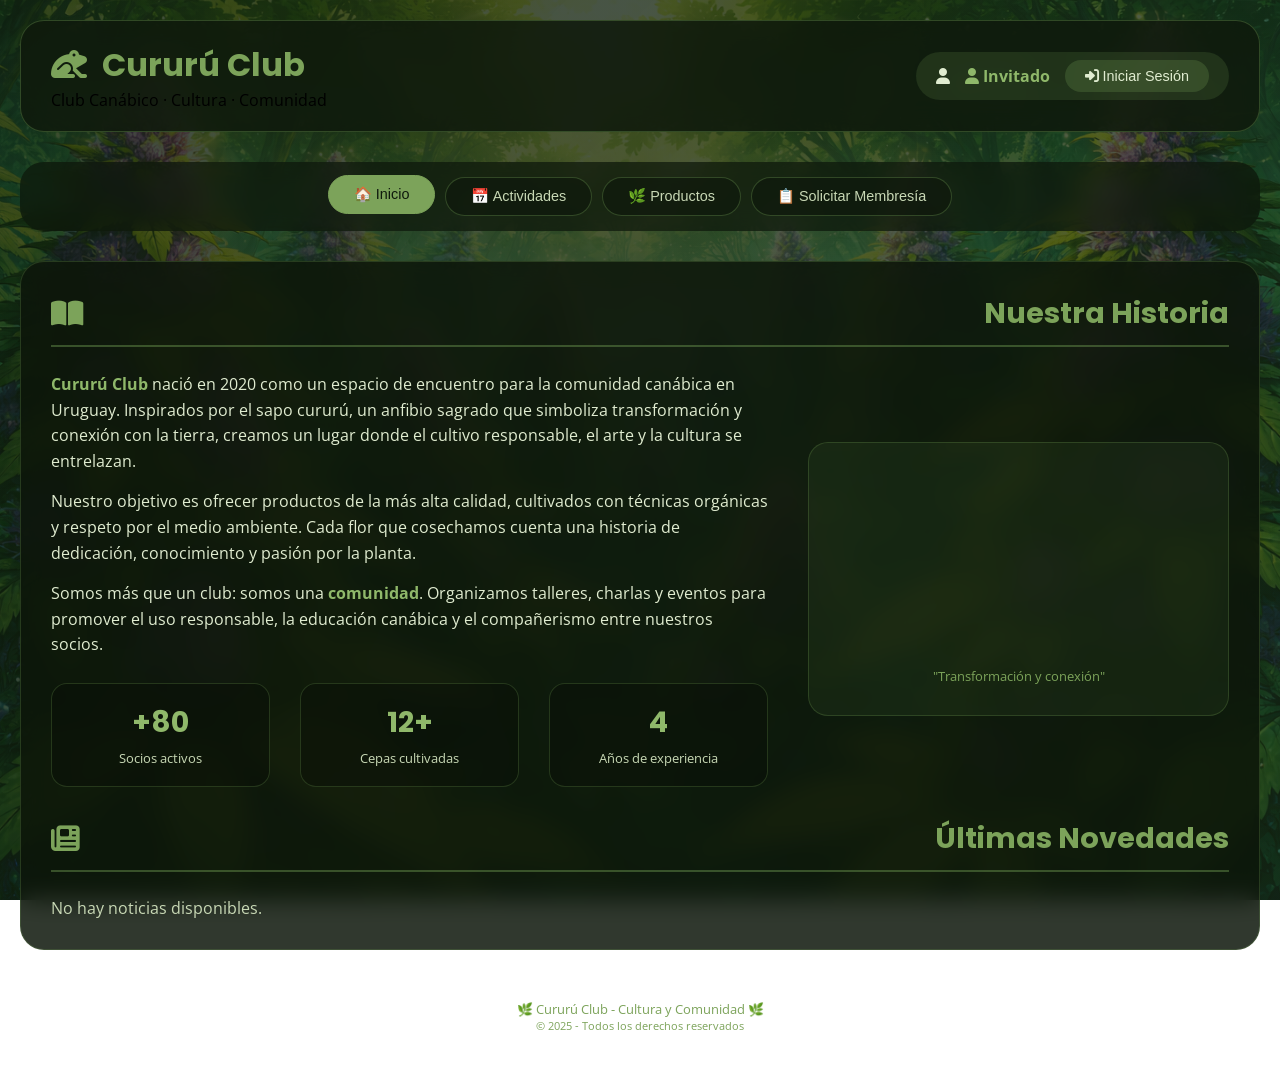
==== clubes/cururu/index.html @ 3b097c5e "CANABICON - Versión final sin secretos" ====
<!DOCTYPE html>
<html lang="es">
<head>
    <meta charset="UTF-8">
    <meta name="viewport" content="width=device-width, initial-scale=1.0, viewport-fit=cover">
    <title>Cururú Club - Club Canábico</title>
    
    <link href="https://fonts.googleapis.com/css2?family=Poppins:wght@400;500;600;700&family=Open+Sans:wght@300;400;600&display=swap" rel="stylesheet">
    <link rel="stylesheet" href="https://cdnjs.cloudflare.com/ajax/libs/font-awesome/6.4.0/css/all.min.css">
    
    <script src="https://cdn.jsdelivr.net/npm/chart.js@4.4.0/dist/chart.umd.min.js"></script>

    <style>
        * { margin: 0; padding: 0; box-sizing: border-box; }
        body {
            font-family: 'Open Sans', sans-serif;
            min-height: 100vh;
            background: url('assets/images/fondo-home.png') no-repeat fixed center center;
            background-size: cover;
            position: relative;
        }
        body::before {
            content: '';
            position: fixed;
            top: 0;
            left: 0;
            width: 100%;
            height: 100%;
            background: linear-gradient(135deg, rgba(15, 30, 12, 0.8) 0%, rgba(25, 45, 20, 0.7) 100%);
            z-index: 0;
        }
        .container { position: relative; z-index: 1; max-width: 1400px; margin: 0 auto; padding: 20px; }
        .header {
            background: rgba(15, 25, 12, 0.85);
            backdrop-filter: blur(15px);
            border-radius: 24px;
            padding: 20px 30px;
            margin-bottom: 30px;
            border: 1px solid rgba(100, 140, 75, 0.4);
            display: flex;
            justify-content: space-between;
            align-items: center;
            flex-wrap: wrap;
            gap: 20px;
        }
        .logo h1 { font-family: 'Poppins', sans-serif; font-size: 2rem; color: #7ca35a; }
        .logo h1 i { margin-right: 8px; }
        .user-info {
            background: rgba(100, 140, 75, 0.2);
            padding: 8px 20px;
            border-radius: 50px;
            color: #e0ecd0;
            display: flex;
            align-items: center;
            gap: 15px;
            flex-wrap: wrap;
        }
        .user-info span { color: #8fb86a; font-weight: bold; }
        .btn-inicio, .btn-cerrar {
            background: rgba(100, 140, 75, 0.3);
            border: none;
            padding: 8px 20px;
            border-radius: 50px;
            color: #e0ecd0;
            cursor: pointer;
            transition: all 0.3s cubic-bezier(0.4, 0, 0.2, 1);
            text-decoration: none;
            font-size: 0.9rem;
        }
        .btn-inicio:hover, .btn-cerrar:hover { background: #7ca35a; color: #0f190c; transform: translateY(-2px); }
        .btn-cerrar { background: rgba(155, 106, 108, 0.8); }
        .btn-cerrar:hover { background: #9B6A6C; color: white; }
        .nav-container {
            background: rgba(12, 22, 10, 0.7);
            backdrop-filter: blur(10px);
            border-radius: 24px;
            padding: 15px 25px;
            margin-bottom: 30px;
            display: flex;
            gap: 10px;
            flex-wrap: wrap;
            justify-content: center;
        }
        .nav-btn {
            background: rgba(15, 25, 12, 0.7);
            border: 1px solid rgba(100, 140, 75, 0.4);
            padding: 10px 25px;
            border-radius: 50px;
            color: #c8d8b5;
            cursor: pointer;
            transition: all 0.3s ease;
            font-size: 0.9rem;
        }
        .nav-btn:hover, .nav-btn.active { background: #7ca35a; color: #0f190c; border-color: #7ca35a; transform: translateY(-2px); }
        .section {
            background: rgba(12, 22, 10, 0.85);
            backdrop-filter: blur(12px);
            border-radius: 24px;
            padding: 30px;
            margin-bottom: 30px;
            border: 1px solid rgba(100, 140, 75, 0.3);
        }
        .section-title {
            font-family: 'Poppins', sans-serif;
            font-size: 1.8rem;
            color: #7ca35a;
            margin-bottom: 25px;
            padding-bottom: 10px;
            border-bottom: 2px solid rgba(100, 140, 75, 0.5);
            display: flex;
            justify-content: space-between;
            align-items: center;
            flex-wrap: wrap;
        }
        .historia-content { display: flex; gap: 40px; align-items: center; flex-wrap: wrap; }
        .historia-texto { flex: 2; color: #e0ecd0; line-height: 1.6; }
        .historia-texto p { margin-bottom: 15px; color: #e0ecd0; }
        .historia-texto strong { color: #8fb86a; }
        .historia-imagen {
            flex: 1;
            text-align: center;
            background: rgba(100, 140, 75, 0.1);
            border-radius: 20px;
            padding: 30px;
            border: 1px solid rgba(100, 140, 75, 0.3);
        }
        .historia-imagen i { font-size: 5rem; color: #7ca35a; animation: bounce 3s infinite; }
        @keyframes bounce { 0%,100%{transform:translateY(0)} 50%{transform:translateY(-10px)} }
        .historia-cifras { display: flex; gap: 30px; margin-top: 25px; flex-wrap: wrap; }
        .cifra {
            text-align: center;
            background: rgba(8, 15, 6, 0.5);
            padding: 15px;
            border-radius: 16px;
            flex: 1;
            min-width: 100px;
            border: 1px solid rgba(100, 140, 75, 0.3);
        }
        .cifra-numero { display: block; font-size: 1.8rem; font-weight: bold; color: #8fb86a; font-family: 'Poppins', sans-serif; }
        .cifra-texto { font-size: 0.8rem; color: #c8d8b5; }
        .noticias-grid { display: grid; grid-template-columns: repeat(2, 1fr); gap: 25px; }
        .noticia-card {
            background: rgba(8, 15, 6, 0.7);
            border-radius: 16px;
            padding: 20px;
            border-left: 4px solid #7ca35a;
        }
        .noticia-titulo { font-family: 'Poppins', sans-serif; font-size: 1.2rem; color: #e0ecd0; margin-bottom: 10px; }
        .noticia-fecha { font-size: 0.75rem; color: #7ca35a; margin-bottom: 12px; }
        .noticia-contenido { color: #b8c8a5; line-height: 1.5; font-size: 0.9rem; }
        .productos-grid { display: grid; grid-template-columns: repeat(auto-fill, minmax(250px, 1fr)); gap: 20px; }
        .producto-card {
            background: rgba(8, 15, 6, 0.7);
            border-radius: 16px;
            text-align: center;
            padding: 20px;
            border: 1px solid rgba(100, 140, 75, 0.3);
            cursor: pointer;
            transition: all 0.3s cubic-bezier(0.4, 0, 0.2, 1);
        }
        .producto-card:hover { transform: translateY(-8px); border-color: #7ca35a; box-shadow: 0 10px 30px rgba(0,0,0,0.3); }
        .producto-icono { font-size: 3rem; color: #7ca35a; margin-bottom: 15px; }
        .producto-nombre { font-family: 'Poppins', sans-serif; font-size: 1.2rem; color: #e0ecd0; }
        .producto-cepa { font-size: 0.8rem; color: #7ca35a; margin-top: 5px; }
        .producto-descripcion { font-size: 0.85rem; color: #a0b890; margin-top: 10px; }
        .thc-badge { display: inline-block; background: rgba(100, 80, 70, 0.8); padding: 4px 12px; border-radius: 20px; font-size: 0.75rem; margin-top: 12px; color: #e0ecd0; }
        .modal {
            display: none;
            position: fixed;
            z-index: 2000;
            left: 0;
            top: 0;
            width: 100%;
            height: 100%;
            background-color: rgba(0, 0, 0, 0.9);
            backdrop-filter: blur(5px);
            align-items: center;
            justify-content: center;
        }
        .modal-content {
            position: relative;
            background: rgba(12, 22, 10, 0.95);
            backdrop-filter: blur(10px);
            border-radius: 24px;
            max-width: 500px;
            width: 90%;
            text-align: center;
            padding: 20px;
            border: 2px solid #7ca35a;
        }
        .modal-imagen { width: 100%; max-height: 400px; object-fit: cover; border-radius: 16px; margin-bottom: 20px; }
        .modal-titulo { font-family: 'Poppins', sans-serif; font-size: 1.5rem; color: #e0ecd0; }
        .modal-thc { display: inline-block; background: #7ca35a; color: #0f190c; padding: 5px 15px; border-radius: 20px; margin-top: 10px; }
        .cerrar-modal { position: absolute; top: 15px; right: 20px; color: #c8d8b5; font-size: 35px; cursor: pointer; }
        .cerrar-modal:hover { color: #7ca35a; transform: rotate(90deg); }
        .actividades-grid { display: flex; flex-direction: column; gap: 15px; }
        .actividad-item {
            background: rgba(8, 15, 6, 0.7);
            border-radius: 12px;
            padding: 15px 20px;
            display: flex;
            align-items: center;
            gap: 20px;
            flex-wrap: wrap;
            border-right: 3px solid #7ca35a;
        }
        .actividad-fecha { background: #7ca35a; color: #0f190c; padding: 8px 16px; border-radius: 12px; font-weight: bold; text-align: center; min-width: 100px; }
        .actividad-titulo { color: #e0ecd0; font-weight: bold; }
        .actividad-descripcion { color: #a0b890; font-size: 0.85rem; }
        .form-membresia { display: grid; grid-template-columns: repeat(2, 1fr); gap: 15px; }
        .form-group { display: flex; flex-direction: column; }
        .form-group.full-width { grid-column: span 2; }
        .form-group label { color: #c8d8b5; margin-bottom: 5px; font-size: 0.85rem; }
        .form-group input, .form-group textarea, .form-group select {
            background: rgba(8, 15, 6, 0.8);
            border: 1px solid rgba(100, 140, 75, 0.4);
            border-radius: 12px;
            padding: 12px;
            color: #e0ecd0;
        }
        .calendario-grid { display: grid; grid-template-columns: repeat(2, 1fr); gap: 20px; }
        .entrega-card {
            background: rgba(8, 15, 6, 0.7);
            border-radius: 16px;
            padding: 20px;
            text-align: center;
            border: 1px solid rgba(100, 140, 75, 0.3);
        }
        .entrega-fecha { font-size: 1.5rem; color: #e0ecd0; font-weight: bold; margin: 10px 0; }
        .estado-reserva { margin-top: 15px; padding: 8px; border-radius: 12px; }
        .estado-pendiente { background: rgba(155, 106, 108, 0.3); color: #e0b8a0; }
        .estado-confirmado { background: rgba(100, 140, 75, 0.3); color: #8fb86a; }
        .opciones-gramos { display: flex; gap: 15px; justify-content: center; margin-top: 15px; }
        .opcion-gramo {
            background: rgba(8, 15, 6, 0.8);
            border: 2px solid #7ca35a;
            padding: 10px 20px;
            border-radius: 12px;
            cursor: pointer;
            color: #e0ecd0;
            font-weight: bold;
        }
        .opcion-gramo:hover { background: #7ca35a; color: #0f190c; transform: scale(1.05); }
        .historial-table { width: 100%; border-collapse: collapse; }
        .historial-table th, .historial-table td { padding: 12px; text-align: left; border-bottom: 1px solid rgba(100, 140, 75, 0.3); color: #c8d8b5; }
        .historial-table th { color: #7ca35a; }
        .dashboard-grid { display: grid; grid-template-columns: repeat(auto-fit, minmax(200px, 1fr)); gap: 20px; margin-bottom: 30px; }
        .card { background: rgba(8, 15, 6, 0.7); border-radius: 16px; padding: 20px; text-align: center; }
        .card-number { font-size: 2.5rem; font-weight: bold; color: #8fb86a; }
        .card-label { color: #c8d8b5; font-size: 0.9rem; margin-top: 8px; }
        .form-grid { display: grid; grid-template-columns: repeat(2, 1fr); gap: 15px; }
        .tabla-datos { width: 100%; border-collapse: collapse; }
        .tabla-datos th, .tabla-datos td { padding: 12px; text-align: left; border-bottom: 1px solid rgba(100, 140, 75, 0.3); color: #c8d8b5; }
        .tabla-datos th { color: #7ca35a; }
        .badge { display: inline-block; padding: 4px 12px; border-radius: 20px; font-size: 0.75rem; }
        .badge-activo { background: #7ca35a; color: #0f190c; }
        .badge-peligro { background: #9B6A6C; color: white; }
        .btn-submit {
            background: #7ca35a;
            color: #0f190c;
            border: none;
            padding: 10px 20px;
            border-radius: 50px;
            cursor: pointer;
            font-weight: bold;
        }
        .btn-submit:hover { background: #8fb86a; transform: scale(1.02); }
        .btn-editar, .btn-eliminar, .btn-aprobar, .btn-rechazar {
            padding: 5px 12px;
            border-radius: 20px;
            border: none;
            cursor: pointer;
            font-size: 0.8rem;
            margin: 0 3px;
        }
        .btn-aprobar { background: #7ca35a; color: #0f190c; }
        .btn-rechazar { background: #9B6A6C; color: white; }
        .btn-eliminar { background: #9B6A6C; color: white; }
        .btn-editar { background: #5E4B3C; color: #e0ecd0; }
        .loading { text-align: center; color: #c8d8b5; padding: 40px; }
        .mensaje-flotante {
            position: fixed;
            bottom: 20px;
            right: 20px;
            padding: 15px 25px;
            border-radius: 12px;
            background: #0f190c;
            color: #e0ecd0;
            z-index: 1000;
            animation: slideIn 0.3s ease;
        }
        .mensaje-exito { border-left: 4px solid #7ca35a; }
        .mensaje-error { border-left: 4px solid #9B6A6C; }
        @keyframes slideIn {
            from { transform: translateX(100%); opacity: 0; }
            to { transform: translateX(0); opacity: 1; }
        }
        .footer { text-align: center; padding: 20px; color: #7ca35a; font-size: 0.8rem; }
        
        .mensajes-container {
            max-height: 400px;
            overflow-y: auto;
            margin-bottom: 20px;
            border: 1px solid rgba(100, 140, 75, 0.3);
            border-radius: 16px;
            padding: 15px;
        }
        .mensaje-item {
            background: rgba(8, 15, 6, 0.6);
            border-radius: 12px;
            padding: 12px;
            margin-bottom: 10px;
            border-left: 3px solid #7ca35a;
        }
        .mensaje-fecha { font-size: 0.7rem; color: #7ca35a; margin-bottom: 5px; }
        .mensaje-destino { font-size: 0.75rem; color: #8fb86a; margin-bottom: 5px; }
        .mensaje-texto { color: #e0ecd0; }
        
        .nav-admin-bar, .nav-maestro-bar {
            background: rgba(20, 30, 18, 0.6);
            backdrop-filter: blur(12px);
            border-radius: 60px;
            padding: 12px 20px;
            margin-bottom: 30px;
            display: flex;
            gap: 12px;
            flex-wrap: wrap;
            justify-content: center;
            border: 1px solid rgba(124, 163, 90, 0.3);
            box-shadow: 0 4px 15px rgba(0, 0, 0, 0.2);
        }
        .nav-admin-btn, .nav-maestro-btn {
            background: rgba(15, 25, 12, 0.7);
            border: none;
            padding: 12px 28px;
            border-radius: 50px;
            color: #e0ecd0;
            cursor: pointer;
            transition: all 0.2s cubic-bezier(0.4, 0, 0.2, 1);
            font-size: 1rem;
            font-weight: 500;
            display: inline-flex;
            align-items: center;
            gap: 10px;
            backdrop-filter: blur(4px);
            border: 1px solid rgba(124, 163, 90, 0.3);
            box-shadow: 0 2px 5px rgba(0, 0, 0, 0.2);
        }
        .nav-admin-btn i, .nav-maestro-btn i { font-size: 1.2rem; transition: transform 0.2s ease; }
        .nav-admin-btn:hover, .nav-maestro-btn:hover {
            background: #7ca35a;
            color: #0f190c;
            transform: translateY(-3px);
            border-color: #8fb86a;
            box-shadow: 0 6px 15px rgba(0, 0, 0, 0.3);
        }
        .nav-admin-btn:hover i, .nav-maestro-btn:hover i { transform: scale(1.1); }
        .nav-admin-btn.active, .nav-maestro-btn.active {
            background: #7ca35a;
            color: #0f190c;
            border-color: #8fb86a;
            box-shadow: 0 4px 12px rgba(124, 163, 90, 0.4);
        }
        
        .edit-modal {
            display: none;
            position: fixed;
            z-index: 2100;
            left: 0;
            top: 0;
            width: 100%;
            height: 100%;
            background-color: rgba(0,0,0,0.8);
            backdrop-filter: blur(5px);
            align-items: center;
            justify-content: center;
        }
        .edit-modal-content {
            background: rgba(12,22,10,0.95);
            border-radius: 24px;
            max-width: 600px;
            width: 90%;
            padding: 25px;
            border: 2px solid #7ca35a;
        }
        @media (max-width: 768px) {
            .nav-admin-bar, .nav-maestro-bar { border-radius: 28px; padding: 10px 15px; gap: 8px; }
            .nav-admin-btn, .nav-maestro-btn { padding: 8px 18px; font-size: 0.85rem; }
            .noticias-grid { grid-template-columns: 1fr; }
            .form-membresia { grid-template-columns: 1fr; }
            .form-group.full-width { grid-column: span 1; }
            .calendario-grid { grid-template-columns: 1fr; }
            .form-grid { grid-template-columns: 1fr; }
            .header { flex-direction: column; text-align: center; }
        }
    </style>
</head>
<body>

<div class="container">
    <div class="header">
        <div class="logo">
            <h1><i class="fas fa-frog"></i> Cururú Club</h1>
            <p>Club Canábico · Cultura · Comunidad</p>
        </div>
        <div class="user-info" id="userInfo">
            <i class="fas fa-user" id="userIcon"></i> <span id="userName">Invitado</span>
            <button id="btnLogin" class="btn-inicio" style="display: none;"><i class="fas fa-sign-in-alt"></i> Iniciar Sesión</button>
            <button id="btnLogout" class="btn-cerrar" style="display: none;"><i class="fas fa-sign-out-alt"></i> Cerrar Sesión</button>
        </div>
    </div>
    
    <div class="nav-container" id="navContainer">
        <button class="nav-btn active" data-section="inicio">🏠 Inicio</button>
        <button class="nav-btn" data-section="actividades">📅 Actividades</button>
        <button class="nav-btn" data-section="productos">🌿 Productos</button>
        <button class="nav-btn" data-section="membresia">📋 Solicitar Membresía</button>
        <button class="nav-btn socio-only" data-section="reservas" style="display: none;">📦 Mis Reservas</button>
        <button class="nav-btn admin-only" data-section="admin" style="display: none;">⚙️ Administrar</button>
        <button class="nav-btn maestro-only" data-section="maestro" style="display: none;">👑 Maestro</button>
    </div>
    
    <!-- INICIO -->
    <div id="inicio" class="section">
        <div class="historia-container">
            <h2 class="section-title"><i class="fas fa-book-open"></i> Nuestra Historia</h2>
            <div class="historia-content">
                <div class="historia-texto">
                    <p><strong>Cururú Club</strong> nació en 2020 como un espacio de encuentro para la comunidad canábica en Uruguay. Inspirados por el sapo cururú, un anfibio sagrado que simboliza transformación y conexión con la tierra, creamos un lugar donde el cultivo responsable, el arte y la cultura se entrelazan.</p>
                    <p>Nuestro objetivo es ofrecer productos de la más alta calidad, cultivados con técnicas orgánicas y respeto por el medio ambiente. Cada flor que cosechamos cuenta una historia de dedicación, conocimiento y pasión por la planta.</p>
                    <p>Somos más que un club: somos una <strong>comunidad</strong>. Organizamos talleres, charlas y eventos para promover el uso responsable, la educación canábica y el compañerismo entre nuestros socios.</p>
                    <div class="historia-cifras">
                        <div class="cifra"><span class="cifra-numero">+80</span><span class="cifra-texto">Socios activos</span></div>
                        <div class="cifra"><span class="cifra-numero">12+</span><span class="cifra-texto">Cepas cultivadas</span></div>
                        <div class="cifra"><span class="cifra-numero">4</span><span class="cifra-texto">Años de experiencia</span></div>
                    </div>
                </div>
                <div class="historia-imagen">
    <video autoplay muted loop playsinline style="width: 100%; max-height: 250px; border-radius: 16px; object-fit: cover;">
        <source src="assets/images/cururu-video.mp4" type="video/mp4">
        Tu navegador no soporta videos.
    </video>
    <p style="font-size: 0.8rem; margin-top: 10px; color: #7ca35a;">"Transformación y conexión"</p>
</div>
            </div>
        </div>
        <h2 class="section-title" style="margin-top: 30px;"><i class="fas fa-newspaper"></i> Últimas Novedades</h2>
        <div id="noticias-container" class="noticias-grid"><div class="loading">Cargando noticias...</div></div>
    </div>
    
    <!-- ACTIVIDADES -->
    <div id="actividades" class="section" style="display: none;">
        <h2 class="section-title"><i class="fas fa-calendar-alt"></i> Próximas Actividades</h2>
        <div id="actividades-container" class="actividades-grid"><div class="loading">Cargando actividades...</div></div>
    </div>
    
    <!-- PRODUCTOS -->
    <div id="productos" class="section" style="display: none;">
        <h2 class="section-title"><i class="fas fa-leaf"></i> Nuestras Flores</h2>
        <div id="productos-container" class="productos-grid"><div class="loading">Cargando productos...</div></div>
    </div>
    
    <!-- MEMBRESÍA -->
    <div id="membresia" class="section" style="display: none;">
        <h2 class="section-title"><i class="fas fa-user-plus"></i> Solicitar Membresía</h2>
        <p style="color: #c8d8b5; margin-bottom: 20px;">Completá el formulario para recibir información sobre cómo ser parte de Cururú Club.</p>
        <form id="formMembresia" class="form-membresia">
            <div class="form-group"><label>Nombre *</label><input type="text" id="nombre" required></div>
            <div class="form-group"><label>Apellido *</label><input type="text" id="apellido" required></div>
            <div class="form-group"><label>Cédula *</label><input type="text" id="cedula" required></div>
            <div class="form-group"><label>Teléfono *</label><input type="tel" id="telefono" placeholder="09XXXXXXXX" required></div>
            <div class="form-group"><label>Email *</label><input type="email" id="email" required></div>
            <div class="form-group full-width"><label>Mensaje</label><textarea id="mensaje" rows="3"></textarea></div>
            <div class="form-group full-width"><button type="submit" class="btn-submit"><i class="fas fa-paper-plane"></i> Enviar solicitud</button></div>
        </form>
    </div>
    
    <!-- LOGIN -->
    <div id="login" class="section" style="display: none;">
        <h2 class="section-title"><i class="fas fa-lock"></i> Acceso Socios</h2>
        <div style="display: flex; gap: 10px; margin-bottom: 25px; border-bottom: 1px solid rgba(100,140,75,0.3); padding-bottom: 10px;">
            <button id="tabLogin" class="btn-submit" style="background: #7ca35a;">🔐 Iniciar Sesión</button>
            <button id="tabRegister" class="btn-submit" style="background: rgba(100,140,75,0.3);">📝 Registrarse</button>
        </div>
        <div id="panelLogin">
            <p style="color: #c8d8b5; margin-bottom: 20px;">Ingresá con tu email y contraseña.</p>
            <form id="formLoginPassword" style="max-width: 400px;">
                <div class="form-group"><label>Email *</label><input type="email" id="loginEmailPassword" required></div>
                <div class="form-group"><label>Contraseña *</label><input type="password" id="loginPassword" required></div>
                <button type="submit" class="btn-submit"><i class="fas fa-sign-in-alt"></i> Iniciar Sesión</button>
                <p style="margin-top: 15px; font-size: 0.85rem;"><a href="#" id="forgotPasswordLink" style="color: #7ca35a;">¿Olvidaste tu contraseña?</a></p>
            </form>
        </div>
        <div id="panelRegister" style="display: none;">
            <p style="color: #c8d8b5; margin-bottom: 20px;">¿Ya solicitaste tu membresía? Ingresá tu email para crear tu contraseña.</p>
            <form id="formRegisterMagic" style="max-width: 400px;">
                <div class="form-group"><label>Email *</label><input type="email" id="registerEmail" required></div>
                <button type="submit" class="btn-submit"><i class="fas fa-envelope"></i> Enviar enlace para crear contraseña</button>
            </form>
            <div id="registerMessage" style="display: none; margin-top: 20px; padding: 15px; background: rgba(100,140,75,0.2); border-radius: 12px;">
                <p style="color: #e0ecd0;">📧 Se ha enviado un enlace a <strong id="registerEmailSent"></strong></p>
                <p style="color: #a0b890; font-size: 0.85rem;">Hacé clic en el enlace para crear tu contraseña.</p>
            </div>
        </div>
        <div id="panelForgot" style="display: none;">
            <p style="color: #c8d8b5; margin-bottom: 20px;">Ingresá tu email para restablecer tu contraseña.</p>
            <form id="formForgotMagic" style="max-width: 400px;">
                <div class="form-group"><label>Email *</label><input type="email" id="forgotEmail" required></div>
                <button type="submit" class="btn-submit"><i class="fas fa-envelope"></i> Enviar enlace de restablecimiento</button>
            </form>
            <div id="forgotMessage" style="display: none; margin-top: 20px; padding: 15px; background: rgba(100,140,75,0.2); border-radius: 12px;">
                <p style="color: #e0ecd0;">📧 Se ha enviado un enlace a <strong id="forgotEmailSent"></strong></p>
                <p style="color: #a0b890; font-size: 0.85rem;">Hacé clic en el enlace para restablecer tu contraseña.</p>
            </div>
            <p style="margin-top: 15px; font-size: 0.85rem;"><a href="#" id="backToLoginFromForgot" style="color: #7ca35a;">← Volver a iniciar sesión</a></p>
        </div>
    </div>
    
    <!-- RESERVAS SOCIO -->
    <div id="reservas" class="section" style="display: none;">
        <h2 class="section-title"><i class="fas fa-calendar-alt"></i> Próximas Entregas</h2>
        <div id="calendarioContainer" class="calendario-grid"><div class="loading">Cargando fechas...</div></div>
        <h2 class="section-title" style="margin-top: 30px;"><i class="fas fa-history"></i> Historial de Retiros</h2>
        <div id="historialContainer"><div class="loading">Cargando historial...</div></div>
    </div>
    
    <!-- ADMIN -->
    <div id="admin" class="section" style="display: none;">
        <h2 class="section-title"><i class="fas fa-chart-line"></i> Panel de Administración</h2>
        <div class="dashboard-grid" id="adminCards"><div class="loading">Cargando estadísticas...</div></div>
        
        <div class="nav-admin-bar">
            <button class="nav-admin-btn active" data-admin-section="noticias"><i class="fas fa-newspaper"></i> Noticias</button>
            <button class="nav-admin-btn" data-admin-section="productos"><i class="fas fa-leaf"></i> Productos</button>
            <button class="nav-admin-btn" data-admin-section="actividades"><i class="fas fa-calendar-alt"></i> Actividades</button>
            <button class="nav-admin-btn" data-admin-section="solicitudes"><i class="fas fa-user-plus"></i> Solicitudes</button>
            <button class="nav-admin-btn" data-admin-section="socios"><i class="fas fa-users"></i> Socios</button>
            <button class="nav-admin-btn" data-admin-section="reservasAdmin"><i class="fas fa-box"></i> Reservas</button>
            <button class="nav-admin-btn" data-admin-section="mensajes"><i class="fas fa-envelope"></i> Mensajes</button>
        </div>
        
        <div id="admin-noticias"><div class="loading">Cargando...</div></div>
        <div id="admin-productos" style="display: none;"><div class="loading">Cargando...</div></div>
        <div id="admin-actividades" style="display: none;"><div class="loading">Cargando...</div></div>
        <div id="admin-solicitudes" style="display: none;"><div class="loading">Cargando...</div></div>
        <div id="admin-socios" style="display: none;"><div class="loading">Cargando...</div></div>
        <div id="admin-reservasAdmin" style="display: none;"><div class="loading">Cargando...</div></div>
        <div id="admin-mensajes" style="display: none;"><div class="loading">Cargando...</div></div>
    </div>
    
    <!-- MAESTRO -->
    <div id="maestro" class="section" style="display: none;">
        <h2 class="section-title"><i class="fas fa-crown"></i> Panel Maestro - Control Total</h2>
        <div class="dashboard-grid" id="maestroCards"><div class="loading">Cargando estadísticas...</div></div>
        
        <div class="nav-maestro-bar">
            <button class="nav-maestro-btn active" data-maestro-section="historia"><i class="fas fa-book-open"></i> Historia</button>
            <button class="nav-maestro-btn" data-maestro-section="noticias"><i class="fas fa-newspaper"></i> Noticias</button>
            <button class="nav-maestro-btn" data-maestro-section="productos"><i class="fas fa-leaf"></i> Productos</button>
            <button class="nav-maestro-btn" data-maestro-section="actividades"><i class="fas fa-calendar-alt"></i> Actividades</button>
            <button class="nav-maestro-btn" data-maestro-section="socios"><i class="fas fa-users"></i> Socios</button>
            <button class="nav-maestro-btn" data-maestro-section="reservas"><i class="fas fa-box"></i> Reservas</button>
            <button class="nav-maestro-btn" data-maestro-section="solicitudes"><i class="fas fa-user-plus"></i> Solicitudes</button>
            <button class="nav-maestro-btn" data-maestro-section="admins"><i class="fas fa-user-shield"></i> Admins</button>
            <button class="nav-maestro-btn" data-maestro-section="logs"><i class="fas fa-history"></i> Logs</button>
            <button class="nav-maestro-btn" data-maestro-section="config"><i class="fas fa-sliders-h"></i> Config</button>
            <button class="nav-maestro-btn" data-maestro-section="backup"><i class="fas fa-database"></i> Backup</button>
            <button class="nav-maestro-btn" data-maestro-section="mantenimiento"><i class="fas fa-tools"></i> Mantenimiento</button>
            <button class="nav-maestro-btn" data-maestro-section="sorteos"><i class="fas fa-trophy"></i> Sorteos</button>
        </div>
        
        <div id="maestro-historia"><div class="loading">Cargando historia...</div></div>
        <div id="maestro-noticias" style="display: none;"><div class="loading">Cargando noticias...</div></div>
        <div id="maestro-productos" style="display: none;"><div class="loading">Cargando productos...</div></div>
        <div id="maestro-actividades" style="display: none;"><div class="loading">Cargando actividades...</div></div>
        <div id="maestro-socios" style="display: none;"><div class="loading">Cargando socios...</div></div>
        <div id="maestro-reservas" style="display: none;"><div class="loading">Cargando reservas...</div></div>
        <div id="maestro-solicitudes" style="display: none;"><div class="loading">Cargando solicitudes...</div></div>
        <div id="maestro-admins" style="display: none;"><div class="loading">Cargando administradores...</div></div>
        <div id="maestro-logs" style="display: none;"><div class="loading">Cargando logs...</div></div>
        <div id="maestro-config" style="display: none;"><div class="loading">Cargando configuración...</div></div>
        <div id="maestro-backup" style="display: none;"><div class="loading">Cargando backup...</div></div>
        <div id="maestro-mantenimiento" style="display: none;"><div class="loading">Cargando mantenimiento...</div></div>
        <div id="maestro-sorteos" style="display: none;"><div class="loading">Cargando sorteos...</div></div>
    </div>
    
    <div class="footer">
        <p>🌿 Cururú Club - Cultura y Comunidad 🌿</p>
        <p style="font-size: 0.7rem;">© 2025 - Todos los derechos reservados</p>
    </div>
</div>

<!-- MODAL PRODUCTOS -->
<div id="productoModal" class="modal">
    <div class="modal-content">
        <span class="cerrar-modal">&times;</span>
        <img id="modalImagen" class="modal-imagen" src="" alt="">
        <h2 id="modalTitulo" class="modal-titulo"></h2>
        <div id="modalCepa" class="modal-cepa"></div>
        <p id="modalDescripcion" class="modal-descripcion"></p>
        <div id="modalThc" class="modal-thc"></div>
    </div>
</div>

<!-- MODAL EDITAR PRODUCTO -->
<div id="editProductoModal" class="edit-modal">
    <div class="edit-modal-content">
        <span class="cerrar-modal" style="position: absolute; top: 10px; right: 20px; cursor: pointer;" onclick="cerrarEditProducto()">&times;</span>
        <h3 style="color: #7ca35a; margin-bottom: 20px;">✏️ Editar Producto</h3>
        <form id="formEditProducto">
            <div class="form-grid">
                <div class="form-group full-width"><label>Nombre</label><input type="text" id="editNombre" required></div>
                <div class="form-group"><label>Cepa</label><input type="text" id="editCepa"></div>
                <div class="form-group"><label>THC %</label><input type="number" step="0.1" id="editThc"></div>
                <div class="form-group"><label>CBD %</label><input type="number" step="0.1" id="editCbd"></div>
                <div class="form-group full-width"><label>Descripción</label><textarea id="editDescripcion" rows="3"></textarea></div>
                <div class="form-group full-width"><label>URL Imagen</label><input type="text" id="editImagenUrl" placeholder="https://ejemplo.com/imagen.jpg"></div>
            </div>
            <div style="display: flex; gap: 10px; justify-content: flex-end; margin-top: 20px;">
                <button type="button" class="btn-submit" onclick="cerrarEditProducto()">Cancelar</button>
                <button type="submit" class="btn-submit">Guardar Cambios</button>
            </div>
        </form>
    </div>
</div>

<script src="https://cdn.jsdelivr.net/npm/@supabase/supabase-js@2"></script>
<script src="js/supabase-client.js"></script>

<script>

    // ==================== WHATSAPP BUSINESS ====================
let configWhatsApp = {
    phoneNumberId: null,
    accessToken: null
};

let intervaloWhatsApp = null;

async function cargarConfigWhatsApp() {
    try {
        const { data, error } = await supabaseClient
            .from('configuracion_whatsapp')
            .select('phone_number_id, access_token')
            .limit(1);
        
        if (error) {
            console.warn('Error al cargar configuración WhatsApp:', error);
            return false;
        }
        
        if (data && data[0]) {
            configWhatsApp.phoneNumberId = data[0].phone_number_id;
            configWhatsApp.accessToken = data[0].access_token;
            console.log('✅ WhatsApp configurado desde Supabase');
            return true;
        } else {
            console.warn('⚠️ No hay configuración WhatsApp en Supabase');
            return false;
        }
    } catch (e) {
        console.warn('Error al cargar configuración WhatsApp:', e);
        return false;
    }
}

async function enviarMensajeWhatsApp(numeroTelefono, mensaje) {
    if (!configWhatsApp.phoneNumberId || !configWhatsApp.accessToken) {
        console.warn('WhatsApp no configurado');
        return { success: false, error: 'WhatsApp no configurado' };
    }
    
    let numeroLimpio = numeroTelefono.replace(/[\s\-\(\)\.]/g, '');
    if (!numeroLimpio.startsWith('+598')) {
        if (numeroLimpio.startsWith('09')) {
            numeroLimpio = '+598' + numeroLimpio.substring(1);
        } else if (numeroLimpio.startsWith('9')) {
            numeroLimpio = '+598' + numeroLimpio;
        }
    }
    
    try {
        const response = await fetch(`https://graph.facebook.com/v22.0/${configWhatsApp.phoneNumberId}/messages`, {
            method: 'POST',
            headers: {
                'Authorization': `Bearer ${configWhatsApp.accessToken}`,
                'Content-Type': 'application/json'
            },
            body: JSON.stringify({
                messaging_product: 'whatsapp',
                to: numeroLimpio,
                type: 'template',
                template: {
                    name: 'aviso_cururu',
                    language: { code: 'es' },
                    components: [{
                        type: 'body',
                        parameters: [{
                            type: 'text',
                            text: mensaje
                        }]
                    }]
                }
            })
        });
        
        const data = await response.json();
        if (response.ok) {
            return { success: true, data };
        } else {
            return { success: false, error: data.error?.message || 'Error al enviar' };
        }
    } catch (error) {
        return { success: false, error: error.message };
    }
}

async function enviarNotificacionesPendientes() {
    const { data } = await supabaseClient.from('notificaciones_programadas')
        .select('*')
        .eq('estado', 'pendiente')
        .lt('fecha_programada', new Date());
    
    if (!data || data.length === 0) return;
    
    for (const notif of data) {
        const { data: socio } = await supabaseClient.from('socios')
            .select('telefono')
            .eq('id', notif.socio_id)
            .single();
        
        if (socio && socio.telefono) {
            const resultado = await enviarMensajeWhatsApp(socio.telefono, notif.mensaje);
            await supabaseClient.from('notificaciones_programadas')
                .update({ 
                    estado: resultado.success ? 'enviado' : 'error',
                    error: resultado.error || null
                })
                .eq('id', notif.id);
        } else {
            await supabaseClient.from('notificaciones_programadas')
                .update({ estado: 'error', error: 'Sin número de teléfono' })
                .eq('id', notif.id);
        }
    }
}

    // ==================== SUBIDA DE IMÁGENES ====================
async function subirImagen(file, carpeta) {
    if (!file) return null;
    
    const fileExt = file.name.split('.').pop();
    const fileName = `${Date.now()}_${Math.random().toString(36).substring(7)}.${fileExt}`;
    const filePath = `${carpeta}/${fileName}`;
    
    const { data, error } = await supabaseClient.storage
        .from(carpeta === 'productos' ? 'productos' : 'noticias')
        .upload(filePath, file);
    
    if (error) {
        console.error('Error al subir imagen:', error);
        return null;
    }
    
    const { data: urlData } = supabaseClient.storage
        .from(carpeta === 'productos' ? 'productos' : 'noticias')
        .getPublicUrl(filePath);
    
    return urlData.publicUrl;
}

async function eliminarImagen(urlImagen) {
    if (!urlImagen || !urlImagen.includes('supabase.co')) return;
    
    const path = urlImagen.split('/storage/v1/object/public/')[1];
    if (!path) return;
    
    const carpeta = path.split('/')[0];
    const filePath = path.substring(carpeta.length + 1);
    
    await supabaseClient.storage
        .from(carpeta)
        .remove([filePath]);
}

// ==================== GRÁFICOS ====================
let reservasChart = null;
let sociosChart = null;

async function cargarGraficosDashboard() {
    const { data: reservas } = await supabaseClient
        .from('reservas_mensuales')
        .select('fecha_retiro, cantidad_gramos')
        .eq('estado', 'confirmado');
    
    const reservasPorMes = {};
    reservas?.forEach(r => {
        const mes = new Date(r.fecha_retiro).toLocaleDateString('es', { month: 'short', year: 'numeric' });
        reservasPorMes[mes] = (reservasPorMes[mes] || 0) + (r.cantidad_gramos || 0);
    });
    
    const { data: socios } = await supabaseClient
        .from('socios')
        .select('fecha_ingreso');
    
    const sociosPorMes = {};
    socios?.forEach(s => {
        const mes = new Date(s.fecha_ingreso).toLocaleDateString('es', { month: 'short', year: 'numeric' });
        sociosPorMes[mes] = (sociosPorMes[mes] || 0) + 1;
    });
    
    if (!document.getElementById('graficoReservas')) {
        const cards = document.getElementById('adminCards');
        const graficosHTML = `
            <div class="card" style="grid-column: span 2;">
                <div class="card-label">📊 Reservas mensuales (gramos)</div>
                <canvas id="graficoReservas" style="max-height: 300px;"></canvas>
            </div>
            <div class="card" style="grid-column: span 2;">
                <div class="card-label">👥 Nuevos socios por mes</div>
                <canvas id="graficoSocios" style="max-height: 300px;"></canvas>
            </div>
        `;
        cards.insertAdjacentHTML('afterend', graficosHTML);
    }
    
    if (reservasChart) reservasChart.destroy();
    if (sociosChart) sociosChart.destroy();
    
    const ctxReservas = document.getElementById('graficoReservas')?.getContext('2d');
    if (ctxReservas) {
        reservasChart = new Chart(ctxReservas, {
            type: 'bar',
            data: {
                labels: Object.keys(reservasPorMes),
                datasets: [{
                    label: 'Gramos reservados',
                    data: Object.values(reservasPorMes),
                    backgroundColor: 'rgba(124, 163, 90, 0.5)',
                    borderColor: '#7ca35a',
                    borderWidth: 1
                }]
            },
            options: {
                responsive: true,
                maintainAspectRatio: true,
                plugins: {
                    legend: { labels: { color: '#e0ecd0' } }
                },
                scales: {
                    y: { ticks: { color: '#e0ecd0' }, grid: { color: 'rgba(100,140,75,0.2)' } },
                    x: { ticks: { color: '#e0ecd0' }, grid: { color: 'rgba(100,140,75,0.2)' } }
                }
            }
        });
    }
    
    const ctxSocios = document.getElementById('graficoSocios')?.getContext('2d');
    if (ctxSocios) {
        sociosChart = new Chart(ctxSocios, {
            type: 'line',
            data: {
                labels: Object.keys(sociosPorMes),
                datasets: [{
                    label: 'Nuevos socios',
                    data: Object.values(sociosPorMes),
                    fill: true,
                    backgroundColor: 'rgba(139, 184, 106, 0.2)',
                    borderColor: '#8fb86a',
                    tension: 0.4,
                    pointBackgroundColor: '#7ca35a'
                }]
            },
            options: {
                responsive: true,
                maintainAspectRatio: true,
                plugins: {
                    legend: { labels: { color: '#e0ecd0' } }
                },
                scales: {
                    y: { ticks: { color: '#e0ecd0' }, grid: { color: 'rgba(100,140,75,0.2)' } },
                    x: { ticks: { color: '#e0ecd0' }, grid: { color: 'rgba(100,140,75,0.2)' } }
                }
            }
        });
    }
}

    // ==================== VARIABLES GLOBALES ====================
    let usuarioActual = null;
    let rolUsuario = 'invitado';
    let socioData = null;
    let fechasEntrega = null;
    let configSistema = { horasLimitePrimer: 48, horasLimiteUltimo: 72 };
    let productoEditandoId = null;
    
    // ==================== UTILIDADES ====================
    function mostrarMensaje(mensaje, esExito = true) {
        const div = document.createElement('div');
        div.className = `mensaje-flotante ${esExito ? 'mensaje-exito' : 'mensaje-error'}`;
        div.innerHTML = `<i class="fas ${esExito ? 'fa-check-circle' : 'fa-exclamation-circle'}"></i> ${mensaje}`;
        document.body.appendChild(div);
        setTimeout(() => div.remove(), 4000);
    }
    
    function escapeHtml(text) { if (!text) return ''; const div = document.createElement('div'); div.textContent = text; return div.innerHTML; }
    
    function formatearTelefonoUruguay(telefono) {
        let limpio = telefono.replace(/[\s\-\(\)\.]/g, '');
        if (limpio.startsWith('+598')) return limpio;
        if (limpio.startsWith('09') && limpio.length === 9) return '+598' + limpio.substring(1);
        if (limpio.startsWith('9') && limpio.length === 8) return '+598' + limpio;
        if (limpio.length === 9) return '+598' + limpio;
        return limpio;
    }
    
    function downloadCSV(data, filename) {
        if (!data || data.length === 0) { mostrarMensaje('No hay datos para exportar', false); return; }
        const headers = Object.keys(data[0]).join(',');
        const rows = data.map(row => Object.values(row).map(val => `"${String(val).replace(/"/g, '""')}"`).join(','));
        const csv = [headers, ...rows].join('\n');
        const blob = new Blob([csv], { type: 'text/csv' });
        const url = URL.createObjectURL(blob);
        const a = document.createElement('a');
        a.href = url;
        a.download = filename;
        a.click();
        URL.revokeObjectURL(url);
    }
    
    async function registrarLog(accion, tabla, registroId, detalles = null) {
        if (!socioData?.id && rolUsuario !== 'maestro') return;
        try {
            await supabaseClient.from('logs_actividad').insert([{
                usuario_id: socioData?.id || null,
                usuario_email: socioData?.email || null,
                rol: rolUsuario,
                accion,
                tabla_afectada: tabla,
                registro_id: registroId,
                detalles: detalles ? JSON.stringify(detalles) : null,
                fecha: new Date()
            }]);
        } catch (e) { console.warn('Error al registrar log:', e); }
    }
    
    function calcularFechasEntrega() {
        const hoy = new Date();
        let año = hoy.getFullYear();
        let mes = hoy.getMonth();
        let primerJueves = new Date(año, mes, 1);
        while (primerJueves.getDay() !== 4) primerJueves.setDate(primerJueves.getDate() + 1);
        if (primerJueves < hoy) { mes++; if (mes > 11) { mes = 0; año++; } primerJueves = new Date(año, mes, 1); while (primerJueves.getDay() !== 4) primerJueves.setDate(primerJueves.getDate() + 1); }
        let ultimoJueves = new Date(año, mes + 1, 0);
        while (ultimoJueves.getDay() !== 4) ultimoJueves.setDate(ultimoJueves.getDate() - 1);
        return { primerJueves, ultimoJueves };
    }
    
    function puedeConfirmar(fechaEntrega, horasLimite) { const ahora = new Date(); const fechaLimite = new Date(fechaEntrega.getTime() - horasLimite * 60 * 60 * 1000); return ahora <= fechaLimite; }
    
    async function cargarConfiguracion() {
        try {
            const { data } = await supabaseClient.from('configuracion_sistema').select('clave, valor');
            if (data && data.length) {
                data.forEach(item => {
                    if (item.clave === 'horas_limite_primer') configSistema.horasLimitePrimer = parseInt(item.valor);
                    if (item.clave === 'horas_limite_ultimo') configSistema.horasLimiteUltimo = parseInt(item.valor);
                });
            }
        } catch (e) {
            console.warn('Error al cargar configuración, usando valores por defecto', e);
        }
    }
    
    // ==================== LOGIN ====================
    function mostrarPanelLogin() {
        document.getElementById('panelLogin').style.display = 'block';
        document.getElementById('panelRegister').style.display = 'none';
        document.getElementById('panelForgot').style.display = 'none';
    }
    function mostrarPanelRegister() {
        document.getElementById('panelLogin').style.display = 'none';
        document.getElementById('panelRegister').style.display = 'block';
        document.getElementById('panelForgot').style.display = 'none';
    }
    function mostrarPanelForgot() {
        document.getElementById('panelLogin').style.display = 'none';
        document.getElementById('panelRegister').style.display = 'none';
        document.getElementById('panelForgot').style.display = 'block';
    }
    
    document.getElementById('tabLogin')?.addEventListener('click', () => {
        document.getElementById('tabLogin').style.background = '#7ca35a';
        document.getElementById('tabRegister').style.background = 'rgba(100,140,75,0.3)';
        mostrarPanelLogin();
    });
    document.getElementById('tabRegister')?.addEventListener('click', () => {
        document.getElementById('tabRegister').style.background = '#7ca35a';
        document.getElementById('tabLogin').style.background = 'rgba(100,140,75,0.3)';
        mostrarPanelRegister();
    });
    document.getElementById('forgotPasswordLink')?.addEventListener('click', (e) => { e.preventDefault(); mostrarPanelForgot(); });
    document.getElementById('backToLoginFromForgot')?.addEventListener('click', (e) => { e.preventDefault(); mostrarPanelLogin(); });
    
    document.getElementById('formLoginPassword')?.addEventListener('submit', async (e) => {
        e.preventDefault();
        const email = document.getElementById('loginEmailPassword').value;
        const password = document.getElementById('loginPassword').value;
        const { data, error } = await supabaseClient.auth.signInWithPassword({ email, password });
        if (error) { mostrarMensaje('❌ Email o contraseña incorrectos', false); }
        else { 
    mostrarMensaje('✅ Login exitoso', true); 
    await verificarSesion(); 
    mostrarSeccion('inicio');
    document.getElementById('login').style.display = 'none';
    document.getElementById('inicio').style.display = 'block';
}
    });
    
    document.getElementById('formRegisterMagic')?.addEventListener('submit', async (e) => {
        e.preventDefault();
        const email = document.getElementById('registerEmail').value;
        const resultado = await loginConEmail(email);
        if (resultado.success) {
            document.getElementById('registerMessage').style.display = 'block';
            document.getElementById('registerEmailSent').textContent = email;
            mostrarMensaje('✅ Enlace enviado a tu email', true);
        } else { mostrarMensaje('❌ Error al enviar enlace', false); }
    });
    
    document.getElementById('formForgotMagic')?.addEventListener('submit', async (e) => {
        e.preventDefault();
        const email = document.getElementById('forgotEmail').value;
        const resultado = await loginConEmail(email);
        if (resultado.success) {
            document.getElementById('forgotMessage').style.display = 'block';
            document.getElementById('forgotEmailSent').textContent = email;
            mostrarMensaje('✅ Enlace enviado para restablecer contraseña', true);
        } else { mostrarMensaje('❌ Error al enviar enlace', false); }
    });
    
    // ==================== DATOS PÚBLICOS ====================
    async function cargarNoticias() {
        const container = document.getElementById('noticias-container');
        const noticias = await obtenerNoticias();
        if (!noticias || noticias.length === 0) { container.innerHTML = '<p style="color: #c8d8b5;">No hay noticias disponibles.</p>'; return; }
        container.innerHTML = noticias.map(n => `<div class="noticia-card"><h3 class="noticia-titulo">${escapeHtml(n.titulo)}</h3><div class="noticia-fecha">📅 ${new Date(n.fecha_publicacion).toLocaleDateString('es')}</div><p class="noticia-contenido">${escapeHtml(n.contenido).substring(0, 200)}${n.contenido.length > 200 ? '...' : ''}</p></div>`).join('');
    }
    
    async function cargarActividadesPublicas() {
        const container = document.getElementById('actividades-container');
        const actividades = await obtenerActividades();
        if (!actividades || actividades.length === 0) { container.innerHTML = '<p style="color: #c8d8b5;">No hay actividades programadas.</p>'; return; }
        container.innerHTML = actividades.map(a => `<div class="actividad-item"><div class="actividad-fecha">${new Date(a.fecha).toLocaleDateString('es', {day:'numeric', month:'short'})}<br>${a.hora ? a.hora.substring(0,5) : '--:--'}</div><div class="actividad-info"><div class="actividad-titulo">${escapeHtml(a.titulo)}</div><div class="actividad-descripcion">${escapeHtml(a.descripcion || '')}</div>${a.ubicacion ? `<div style="font-size:0.75rem; color:#7ca35a;"><i class="fas fa-location-dot"></i> ${escapeHtml(a.ubicacion)}</div>` : ''}</div></div>`).join('');
    }
    
    async function cargarProductosPublicos() {
        const container = document.getElementById('productos-container');
        const productos = await obtenerProductos();
        if (!productos || productos.length === 0) { container.innerHTML = '<p style="color: #c8d8b5;">No hay productos disponibles.</p>'; return; }
        container.innerHTML = productos.map(p => `
            <div class="producto-card" data-producto='${JSON.stringify(p).replace(/'/g, "&#39;")}'>
                <div class="producto-icono"><i class="fas fa-leaf"></i></div>
                <h3 class="producto-nombre">${escapeHtml(p.nombre)}</h3>
                ${p.cepa ? `<div class="producto-cepa">${escapeHtml(p.cepa)}</div>` : ''}
                <p class="producto-descripcion">${escapeHtml(p.descripcion || '').substring(0, 80)}${p.descripcion?.length > 80 ? '...' : ''}</p>
                <div class="thc-badge">THC: ${p.thc_porcentaje || '?'}% | CBD: ${p.cbd_porcentaje || '?'}%</div>
            </div>
        `).join('');
        document.querySelectorAll('.producto-card').forEach(card => {
            card.addEventListener('click', () => {
                try {
                    const producto = JSON.parse(card.dataset.producto);
                    abrirModal(producto);
                } catch (e) { console.error('Error:', e); }
            });
        });
    }
    
    function abrirModal(producto) {
        let imagenUrl = producto.imagen_url;
        if (!imagenUrl) {
            switch(producto.nombre.toLowerCase()) {
                case 'cururú dream': case 'cururu dream': imagenUrl = 'assets/images/cururu-dream.jpg'; break;
                case 'sapo kush': imagenUrl = 'assets/images/sapo-kush.jpg'; break;
                case 'rana verde': case 'rana kush': imagenUrl = 'assets/images/rana-verde.jpg'; break;
                default: imagenUrl = 'assets/images/cururu-dream.jpg';
            }
        }
        document.getElementById('modalImagen').src = imagenUrl;
        document.getElementById('modalTitulo').textContent = producto.nombre;
        document.getElementById('modalCepa').textContent = producto.cepa || 'Cepa especial';
        document.getElementById('modalDescripcion').textContent = producto.descripcion || 'Sin descripción';
        document.getElementById('modalThc').textContent = `THC: ${producto.thc_porcentaje || '?'}% | CBD: ${producto.cbd_porcentaje || '?'}%`;
        document.getElementById('productoModal').style.display = 'flex';
    }
    
    document.querySelector('.cerrar-modal')?.addEventListener('click', () => document.getElementById('productoModal').style.display = 'none');
    window.onclick = function(e) { if (e.target == document.getElementById('productoModal')) document.getElementById('productoModal').style.display = 'none'; };
    
    // ==================== RESERVAS SOCIO ====================
    async function cargarReservasSocio() {
        if (!socioData) return;
        const container = document.getElementById('calendarioContainer');
        fechasEntrega = calcularFechasEntrega();
        const reservas = await obtenerReservas(socioData.id);
        const mesActual = fechasEntrega.primerJueves.getMonth() + 1;
        const añoActual = fechasEntrega.primerJueves.getFullYear();
        const reservaPrimer = reservas.find(r => r.tipo_entrega === 'primer_jueves' && r.mes === mesActual && r.año === añoActual);
        const reservaUltimo = reservas.find(r => r.tipo_entrega === 'ultimo_jueves' && r.mes === mesActual && r.año === añoActual);
        const puedePrimer = puedeConfirmar(fechasEntrega.primerJueves, configSistema.horasLimitePrimer);
        const puedeUltimo = puedeConfirmar(fechasEntrega.ultimoJueves, configSistema.horasLimiteUltimo);
        container.innerHTML = `
            <div class="entrega-card"><div class="entrega-titulo">📅 Primer Jueves</div><div class="entrega-fecha">${fechasEntrega.primerJueves.toLocaleDateString('es')}</div><div class="estado-reserva ${reservaPrimer?.estado === 'confirmado' ? 'estado-confirmado' : 'estado-pendiente'}">${reservaPrimer?.estado === 'confirmado' ? `✅ Confirmado: ${reservaPrimer.cantidad_gramos}g` : '⏳ Sin confirmar'}</div>${!reservaPrimer && puedePrimer ? `<div class="opciones-gramos" data-tipo="primer"><div class="opcion-gramo" data-gramos="20">🌿 20g</div><div class="opcion-gramo" data-gramos="40">🌿 40g</div></div>` : (!puedePrimer && !reservaPrimer ? '<div class="estado-reserva estado-pendiente">⏰ Plazo vencido</div>' : '')}</div>
            <div class="entrega-card"><div class="entrega-titulo">📅 Último Jueves</div><div class="entrega-fecha">${fechasEntrega.ultimoJueves.toLocaleDateString('es')}</div><div class="estado-reserva ${reservaUltimo?.estado === 'confirmado' ? 'estado-confirmado' : 'estado-pendiente'}">${reservaUltimo?.estado === 'confirmado' ? `✅ Confirmado: ${reservaUltimo.cantidad_gramos}g` : '⏳ Sin confirmar'}</div>${!reservaUltimo && puedeUltimo ? `<div class="opciones-gramos" data-tipo="ultimo"><div class="opcion-gramo" data-gramos="20">🌿 20g</div><div class="opcion-gramo" data-gramos="40">🌿 40g</div></div>` : (!puedeUltimo && !reservaUltimo ? '<div class="estado-reserva estado-pendiente">⏰ Plazo vencido</div>' : '')}</div>`;
        document.querySelectorAll('.opcion-gramo').forEach(el => el.addEventListener('click', async () => { const gramos = parseInt(el.dataset.gramos); const tipo = el.closest('.opciones-gramos').dataset.tipo; await confirmarReservaHandler(tipo, gramos); }));
        const histContainer = document.getElementById('historialContainer');
        if (reservas.length === 0) { histContainer.innerHTML = '<div class="loading">No hay retiros registrados</div>'; return; }
        histContainer.innerHTML = `<table class="historial-table"><thead> <th>Fecha</th><th>Cantidad</th><th>Estado</th><th>Confirmado</th> </thead><tbody>${reservas.map(r => `<tr><td>${new Date(r.fecha_retiro).toLocaleDateString('es')}</td><td>${r.cantidad_gramos}g</td><td>${r.estado === 'confirmado' ? '✅ Confirmado' : '⏳ Pendiente'}</td><td>${r.fecha_confirmacion ? new Date(r.fecha_confirmacion).toLocaleDateString('es') : '-'}</td></tr>`).join('')}</tbody><tr>`;
    }
    
    async function confirmarReservaHandler(tipo, gramos) {
        const fechaEntrega = tipo === 'primer' ? fechasEntrega.primerJueves : fechasEntrega.ultimoJueves;
        const horasLimite = tipo === 'primer' ? configSistema.horasLimitePrimer : configSistema.horasLimiteUltimo;
        if (!puedeConfirmar(fechaEntrega, horasLimite)) { mostrarMensaje('❌ El plazo expiró', false); return; }
        const resultado = await confirmarReserva(socioData.id, gramos, tipo, fechaEntrega);
        if (resultado.success) { mostrarMensaje(`✅ Reserva: ${gramos}g para ${fechaEntrega.toLocaleDateString('es')}`, true); await cargarReservasSocio(); }
        else mostrarMensaje('❌ Error: ' + resultado.message, false);
    }
    
    // ==================== ACTUALIZAR UI SEGÚN ROL ====================
    async function actualizarUIporRol() {
        const usuario = await obtenerUsuarioActual();
        if (usuario) {
            const socio = await obtenerSocioPorEmail(usuario.email);
            if (socio.success && socio.data) {
                rolUsuario = socio.data.rol || 'socio';
                socioData = socio.data;
                document.getElementById('userName').innerHTML = `<i class="fas fa-${rolUsuario === 'maestro' ? 'crown' : (rolUsuario === 'admin' ? 'user-shield' : 'user')}"></i> ${socio.data.nombre} ${socio.data.apellido} (${rolUsuario})`;
            } else {
                rolUsuario = 'socio';
                socioData = { email: usuario.email };
                document.getElementById('userName').innerHTML = `<i class="fas fa-user"></i> ${usuario.email}`;
            }
            document.getElementById('btnLogin').style.display = 'none';
            document.getElementById('btnLogout').style.display = 'inline-block';
        } else {
            rolUsuario = 'invitado';
            socioData = null;
            document.getElementById('userName').innerHTML = '<i class="fas fa-user"></i> Invitado';
            document.getElementById('btnLogin').style.display = 'inline-block';
            document.getElementById('btnLogout').style.display = 'none';
            mostrarPanelLogin();
        }
        
        document.querySelectorAll('.socio-only').forEach(el => el.style.display = (rolUsuario === 'socio') ? 'inline-block' : 'none');
        document.querySelectorAll('.admin-only').forEach(el => el.style.display = (rolUsuario === 'admin') ? 'inline-block' : 'none');
        document.querySelectorAll('.maestro-only').forEach(el => el.style.display = (rolUsuario === 'maestro') ? 'inline-block' : 'none');
        
        if (rolUsuario === 'admin' || rolUsuario === 'maestro') {
            if (!intervaloWhatsApp) {
                intervaloWhatsApp = setInterval(() => {
                    enviarNotificacionesPendientes();
                }, 300000);
            }
        } else if (intervaloWhatsApp) {
            clearInterval(intervaloWhatsApp);
            intervaloWhatsApp = null;
        }
        
        if (rolUsuario === 'socio') await cargarReservasSocio();
        if (rolUsuario === 'admin') await cargarAdminData();
        if (rolUsuario === 'maestro') await cargarMaestroDataCompleta();
        await cargarConfiguracion();
    }
    
    // ==================== ADMIN ====================
    async function cargarAdminData() {
        const cards = document.getElementById('adminCards');
        const [socios, solicitudes, noticias, productos, reservas] = await Promise.all([
            supabaseClient.from('socios').select('*', { count: 'exact', head: true }),
            supabaseClient.from('solicitudes_membresia').select('*', { count: 'exact', head: true }).eq('estado', 'pendiente'),
            supabaseClient.from('noticias').select('*', { count: 'exact', head: true }),
            supabaseClient.from('productos').select('*', { count: 'exact', head: true }),
            supabaseClient.from('reservas_mensuales').select('*', { count: 'exact', head: true }).eq('estado', 'confirmado')
        ]);
        cards.innerHTML = `<div class="card"><div class="card-number">${socios.count || 0}</div><div class="card-label">Socios</div></div><div class="card"><div class="card-number">${solicitudes.count || 0}</div><div class="card-label">Solicitudes</div></div><div class="card"><div class="card-number">${noticias.count || 0}</div><div class="card-label">Noticias</div></div><div class="card"><div class="card-number">${productos.count || 0}</div><div class="card-label">Productos</div></div><div class="card"><div class="card-number">${reservas.count || 0}</div><div class="card-label">Reservas</div></div>`;
        await cargarNoticiasAdmin(); 
        await cargarProductosAdmin(); 
        await cargarActividadesAdmin(); 
        await cargarSolicitudesAdmin(); 
        await cargarSociosAdmin(); 
        await cargarReservasAdmin();
        await cargarSociosParaMensajes();
        await cargarHistorialMensajes();
        await cargarGraficosDashboard();
    }
    
    // ==================== ADMIN - NOTICIAS (CORREGIDO) ====================
    async function cargarNoticiasAdmin() {
        const container = document.getElementById('admin-noticias');
        const noticias = await obtenerNoticias();
        if (!noticias || noticias.length === 0) { container.innerHTML = '<div class="loading">No hay noticias</div>'; return; }
        container.innerHTML = `
            <form id="formNoticiaAdmin"><h3>📝 Nueva Noticia</h3><div class="form-grid"><div class="form-group full-width"><input type="text" id="noticiaTituloAdmin" placeholder="Título" required></div><div class="form-group full-width"><textarea id="noticiaContenidoAdmin" rows="4" placeholder="Contenido" required></textarea></div><div class="form-group"><input type="text" id="noticiaAutorAdmin" placeholder="Autor"></div></div><button type="submit" class="btn-submit">Publicar</button></form><hr><div id="noticiasAdminLista"><table class="tabla-datos"><thead> <th>Fecha</th><th>Título</th><th>Acciones</th> </thead><tbody>${noticias.map(not => `<tr>
                <td>${new Date(not.fecha_publicacion).toLocaleDateString('es')}</td>
                <td>${escapeHtml(not.titulo)}</td>
                <td><button class="btn-eliminar" onclick="eliminarNoticiaAdmin('${not.id}')">🗑️</button></td>
            </tr>`).join('')}</tbody></table></div>`;
        document.getElementById('formNoticiaAdmin')?.addEventListener('submit', async (e) => {
            e.preventDefault();
            await supabaseClient.from('noticias').insert([{ titulo: document.getElementById('noticiaTituloAdmin').value, contenido: document.getElementById('noticiaContenidoAdmin').value, autor: document.getElementById('noticiaAutorAdmin').value || 'Admin' }]);
            mostrarMensaje('Noticia publicada', true);
            registrarLog('crear', 'noticias', null, { titulo: document.getElementById('noticiaTituloAdmin').value });
            document.getElementById('formNoticiaAdmin').reset();
            cargarNoticiasAdmin();
            cargarNoticias();
        });
    }
    window.eliminarNoticiaAdmin = async (id) => { if (confirm('Eliminar?')) { await supabaseClient.from('noticias').delete().eq('id', id); registrarLog('eliminar', 'noticias', id); cargarNoticiasAdmin(); cargarNoticias(); } };
    
    // ==================== ADMIN - ACTIVIDADES (CORREGIDO) ====================
    async function cargarActividadesAdmin() {
        const container = document.getElementById('admin-actividades');
        const actividades = await obtenerActividades();
        if (!actividades || actividades.length === 0) { container.innerHTML = '<div class="loading">No hay actividades</div>'; return; }
        container.innerHTML = `
            <form id="formActividadAdmin"><h3>📅 Nueva Actividad</h3><div class="form-grid"><div class="form-group full-width"><input type="text" id="actividadTituloAdmin" placeholder="Título" required></div><div class="form-group"><input type="date" id="actividadFechaAdmin" required></div><div class="form-group"><input type="time" id="actividadHoraAdmin"></div><div class="form-group"><input type="text" id="actividadUbicacionAdmin" placeholder="Ubicación"></div><div class="form-group full-width"><textarea id="actividadDescripcionAdmin" rows="3" placeholder="Descripción"></textarea></div></div><button type="submit" class="btn-submit">Crear</button></form><hr><div id="actividadesAdminLista"><table class="tabla-datos"><thead> <th>Fecha</th><th>Título</th><th>Acciones</th> </thead><tbody>${actividades.map(act => `<tr>
                <td>${new Date(act.fecha).toLocaleDateString('es')}</td>
                <td>${escapeHtml(act.titulo)}</td>
                <td><button class="btn-eliminar" onclick="eliminarActividadAdmin('${act.id}')">🗑️</button></td>
            </tr>`).join('')}</tbody></table></div>`;
        document.getElementById('formActividadAdmin')?.addEventListener('submit', async (e) => {
            e.preventDefault();
            await supabaseClient.from('actividades').insert([{ titulo: document.getElementById('actividadTituloAdmin').value, fecha: document.getElementById('actividadFechaAdmin').value, hora: document.getElementById('actividadHoraAdmin').value, ubicacion: document.getElementById('actividadUbicacionAdmin').value, descripcion: document.getElementById('actividadDescripcionAdmin').value }]);
            mostrarMensaje('Actividad creada', true);
            registrarLog('crear', 'actividades', null, { titulo: document.getElementById('actividadTituloAdmin').value });
            document.getElementById('formActividadAdmin').reset();
            cargarActividadesAdmin();
            cargarActividadesPublicas();
        });
    }
    window.eliminarActividadAdmin = async (id) => { if (confirm('Eliminar?')) { await supabaseClient.from('actividades').delete().eq('id', id); registrarLog('eliminar', 'actividades', id); cargarActividadesAdmin(); cargarActividadesPublicas(); } };
    
    // ==================== ADMIN - PRODUCTOS (CORREGIDO) ====================
    async function cargarProductosAdmin() {
        const container = document.getElementById('admin-productos');
        const productos = await obtenerProductos();
        if (!productos || productos.length === 0) { container.innerHTML = '<div class="loading">No hay productos</div>'; return; }
        container.innerHTML = `
            <form id="formProductoAdmin"><h3>🌱 Nuevo Producto</h3><div class="form-grid"><div class="form-group full-width"><input type="text" id="productoNombreAdmin" placeholder="Nombre" required></div><div class="form-group"><input type="text" id="productoCepaAdmin" placeholder="Cepa"></div><div class="form-group"><input type="number" step="0.1" id="productoThcAdmin" placeholder="THC %"></div><div class="form-group"><input type="number" step="0.1" id="productoCbdAdmin" placeholder="CBD %"></div><div class="form-group full-width"><textarea id="productoDescripcionAdmin" rows="3" placeholder="Descripción"></textarea></div><div class="form-group full-width"><input type="text" id="productoImagenAdmin" placeholder="URL de la imagen (opcional)"></div></div><button type="submit" class="btn-submit">Agregar</button></form><hr><div id="productosAdminLista"><table class="tabla-datos"><thead><th>Nombre</th><th>Cepa</th><th>THC</th><th>CBD</th><th>Imagen</th><th>Acciones</th></thead><tbody>${productos.map(prod => `<tr>
                <td>${escapeHtml(prod.nombre)}</td>
                <td>${escapeHtml(prod.cepa || '-')}</td>
                <td>${prod.thc_porcentaje || '-'}%</td>
                <td>${prod.cbd_porcentaje || '-'}%</td>
                <td>${prod.imagen_url ? '✅' : '❌'}</td>
                <td><button class="btn-editar" onclick="editarProductoAdmin('${prod.id}')">✏️</button> <button class="btn-eliminar" onclick="eliminarProductoAdmin('${prod.id}')">🗑️</button></td>
            </tr>`).join('')}</tbody></table></div>`;
        document.getElementById('formProductoAdmin')?.addEventListener('submit', async (e) => {
            e.preventDefault();
            await supabaseClient.from('productos').insert([{
                nombre: document.getElementById('productoNombreAdmin').value,
                cepa: document.getElementById('productoCepaAdmin').value,
                thc_porcentaje: parseFloat(document.getElementById('productoThcAdmin').value) || null,
                cbd_porcentaje: parseFloat(document.getElementById('productoCbdAdmin').value) || null,
                descripcion: document.getElementById('productoDescripcionAdmin').value,
                imagen_url: document.getElementById('productoImagenAdmin').value || null
            }]);
            mostrarMensaje('Producto agregado', true);
            registrarLog('crear', 'productos', null, { nombre: document.getElementById('productoNombreAdmin').value });
            document.getElementById('formProductoAdmin').reset();
            cargarProductosAdmin();
            cargarProductosPublicos();
        });
    }
    
    window.editarProductoAdmin = async (id) => {
        const { data: prod } = await supabaseClient.from('productos').select('*').eq('id', id).single();
        if (prod) {
            productoEditandoId = id;
            document.getElementById('editNombre').value = prod.nombre || '';
            document.getElementById('editCepa').value = prod.cepa || '';
            document.getElementById('editThc').value = prod.thc_porcentaje || '';
            document.getElementById('editCbd').value = prod.cbd_porcentaje || '';
            document.getElementById('editDescripcion').value = prod.descripcion || '';
            document.getElementById('editImagenUrl').value = prod.imagen_url || '';
            document.getElementById('editProductoModal').style.display = 'flex';
        }
    };
    
    function cerrarEditProducto() {
        document.getElementById('editProductoModal').style.display = 'none';
        productoEditandoId = null;
    }
    
    document.getElementById('formEditProducto')?.addEventListener('submit', async (e) => {
        e.preventDefault();
        if (!productoEditandoId) return;
        const updates = {
            nombre: document.getElementById('editNombre').value,
            cepa: document.getElementById('editCepa').value,
            thc_porcentaje: parseFloat(document.getElementById('editThc').value) || null,
            cbd_porcentaje: parseFloat(document.getElementById('editCbd').value) || null,
            descripcion: document.getElementById('editDescripcion').value,
            imagen_url: document.getElementById('editImagenUrl').value || null
        };
        const { error } = await supabaseClient.from('productos').update(updates).eq('id', productoEditandoId);
        if (error) { mostrarMensaje('Error al actualizar', false); } else {
            mostrarMensaje('Producto actualizado', true);
            registrarLog('actualizar', 'productos', productoEditandoId);
            cerrarEditProducto();
            cargarProductosAdmin();
            cargarProductosPublicos();
        }
    });
    
    window.eliminarProductoAdmin = async (id) => { if (confirm('Eliminar?')) { await supabaseClient.from('productos').delete().eq('id', id); registrarLog('eliminar', 'productos', id); cargarProductosAdmin(); cargarProductosPublicos(); } };
    
    // ==================== ADMIN - SOLICITUDES (CORREGIDO) ====================
    async function cargarSolicitudesAdmin() {
        const container = document.getElementById('admin-solicitudes');
        const { data } = await supabaseClient.from('solicitudes_membresia').select('*').eq('estado', 'pendiente').order('fecha_solicitud', { ascending: false });
        if (!data || data.length === 0) { container.innerHTML = '<div class="loading">No hay solicitudes pendientes</div>'; return; }
        container.innerHTML = `<table class="tabla-datos"><thead><th>Fecha</th><th>Nombre</th><th>Email</th><th>Teléfono</th><th>Acciones</th></thead><tbody>${data.map(s => `<tr>
                <td>${new Date(s.fecha_solicitud).toLocaleDateString('es')}</td>
                <td>${escapeHtml(s.nombre)} ${escapeHtml(s.apellido)}</td>
                <td>${escapeHtml(s.email || '-')}</td>
                <td>${escapeHtml(s.telefono)}</td>
                <td><button class="btn-aprobar" onclick="aprobarSolicitudAdmin('${s.id}', '${s.email}')">✅ Aprobar</button> <button class="btn-rechazar" onclick="rechazarSolicitudAdmin('${s.id}')">❌ Rechazar</button></td>
            </tr>`).join('')}</tbody></table>`;
    }
    
    window.aprobarSolicitudAdmin = async (id, email) => {
        const { data: s } = await supabaseClient.from('solicitudes_membresia').select('*').eq('id', id).single();
        if (s) {
            await supabaseClient.from('socios').insert([{ nombre: s.nombre, apellido: s.apellido, cedula: s.cedula, telefono: s.telefono, email: s.email, estado: 'activo', rol: 'socio' }]);
            await supabaseClient.from('solicitudes_membresia').update({ estado: 'aprobado' }).eq('id', id);
            mostrarMensaje('✅ Socio aprobado', true);
            registrarLog('aprobar', 'solicitudes_membresia', id, { email: s.email });
            cargarSolicitudesAdmin();
            cargarAdminData();
            actualizarUIporRol();
        }
    };
    
    window.rechazarSolicitudAdmin = async (id) => {
        await supabaseClient.from('solicitudes_membresia').update({ estado: 'rechazado' }).eq('id', id);
        registrarLog('rechazar', 'solicitudes_membresia', id);
        cargarSolicitudesAdmin();
    };
    
    // ==================== ADMIN - SOCIOS (CORREGIDO) ====================
    async function cargarSociosAdmin() {
        const container = document.getElementById('admin-socios');
        const { data } = await supabaseClient.from('socios').select('*').order('fecha_ingreso', { ascending: false });
        if (!data || data.length === 0) { container.innerHTML = '<div class="loading">No hay socios</div>'; return; }
        container.innerHTML = `<table class="tabla-datos"><thead><th>Email</th><th>Nombre</th><th>Rol</th><th>Estado</th></thead><tbody>${data.map(s => `<tr>
                <td>${escapeHtml(s.email)}</td>
                <td>${escapeHtml(s.nombre)} ${escapeHtml(s.apellido)}</td>
                <td><span class="badge badge-activo">${s.rol || 'socio'}</span></td>
                <td><span class="badge ${s.estado === 'activo' ? 'badge-activo' : 'badge-peligro'}">${s.estado}</span></td>
            </tr>`).join('')}</tbody></table>`;
    }
    
    // ==================== ADMIN - RESERVAS (CORREGIDO) ====================
    async function cargarReservasAdmin() {
        const container = document.getElementById('admin-reservasAdmin');
        const { data } = await supabaseClient.from('reservas_mensuales').select('*, socios(nombre, apellido)').order('fecha_retiro', { ascending: false });
        if (!data || data.length === 0) { container.innerHTML = '<div class="loading">No hay reservas</div>'; return; }
        container.innerHTML = `<table class="tabla-datos"><thead><th>Fecha</th><th>Socio</th><th>Cantidad</th><th>Estado</th></thead><tbody>${data.map(r => `<tr>
                <td>${new Date(r.fecha_retiro).toLocaleDateString('es')}</td>
                <td>${r.socios?.nombre} ${r.socios?.apellido || '-'}</td>
                <td>${r.cantidad_gramos}g</td>
                <td><span class="badge ${r.estado === 'confirmado' ? 'badge-activo' : 'badge-peligro'}">${r.estado}</span></td>
            </tr>`).join('')}</tbody></table>`;
    }
    
    async function cargarSociosParaMensajes() {
        const { data } = await supabaseClient.from('socios').select('id, email, nombre, apellido').eq('estado', 'activo');
        const select = document.getElementById('mensajeDestinatario');
        if (select && data) {
            select.innerHTML = '<option value="todos">📢 Todos los socios</option>' + data.map(s => `<option value="${s.id}">👤 ${s.nombre} ${s.apellido} (${s.email})</option>`).join('');
        }
    }
    
    async function cargarHistorialMensajes() {
        const container = document.getElementById('mensajesHistorial');
        const { data } = await supabaseClient.from('notificaciones_programadas').select('*').order('created_at', { ascending: false }).limit(50);
        if (!data || data.length === 0) { container.innerHTML = '<div class="loading">No hay mensajes enviados</div>'; return; }
        container.innerHTML = data.map(m => `<div class="mensaje-item"><div class="mensaje-fecha">📅 ${new Date(m.created_at).toLocaleString()}</div><div class="mensaje-destino">📨 Para: ${m.tipo === 'todos' ? 'Todos los socios' : 'Socio específico'}</div><div class="mensaje-texto"><strong>${escapeHtml(m.mensaje.split('\n')[0])}</strong><br>${escapeHtml(m.mensaje)}</div></div>`).join('');
    }
    
    document.getElementById('enviarMensajeBtn')?.addEventListener('click', async () => {
        const destinatario = document.getElementById('mensajeDestinatario').value;
        const asunto = document.getElementById('mensajeAsunto').value;
        const texto = document.getElementById('mensajeTexto').value;
        if (!texto) { mostrarMensaje('❌ Escribí un mensaje', false); return; }
        const mensajeCompleto = asunto ? `📌 ${asunto}\n\n${texto}` : texto;
        if (destinatario === 'todos') {
            const { data: socios } = await supabaseClient.from('socios').select('id').eq('estado', 'activo');
            for (const s of socios) {
                await supabaseClient.from('notificaciones_programadas').insert([{ socio_id: s.id, tipo: 'comunicado', mensaje: mensajeCompleto, fecha_programada: new Date(), estado: 'pendiente', canal: 'email' }]);
            }
            mostrarMensaje(`✅ Mensaje enviado a ${socios.length} socios`, true);
            registrarLog('envío_masivo', 'notificaciones_programadas', null, { cantidad: socios.length });
        } else {
            await supabaseClient.from('notificaciones_programadas').insert([{ socio_id: destinatario, tipo: 'comunicado', mensaje: mensajeCompleto, fecha_programada: new Date(), estado: 'pendiente', canal: 'email' }]);
            mostrarMensaje('✅ Mensaje enviado al socio', true);
            registrarLog('envío_individual', 'notificaciones_programadas', destinatario);
        }
        document.getElementById('mensajeAsunto').value = '';
        document.getElementById('mensajeTexto').value = '';
        await cargarHistorialMensajes();
    });
    
    // Navegación ADMIN
    document.querySelectorAll('.nav-admin-btn').forEach(btn => {
        btn.addEventListener('click', () => {
            document.querySelectorAll('.nav-admin-btn').forEach(b => b.classList.remove('active'));
            btn.classList.add('active');
            const section = btn.dataset.adminSection;
            document.getElementById('admin-noticias').style.display = section === 'noticias' ? 'block' : 'none';
            document.getElementById('admin-productos').style.display = section === 'productos' ? 'block' : 'none';
            document.getElementById('admin-actividades').style.display = section === 'actividades' ? 'block' : 'none';
            document.getElementById('admin-solicitudes').style.display = section === 'solicitudes' ? 'block' : 'none';
            document.getElementById('admin-socios').style.display = section === 'socios' ? 'block' : 'none';
            document.getElementById('admin-reservasAdmin').style.display = section === 'reservasAdmin' ? 'block' : 'none';
            document.getElementById('admin-mensajes').style.display = section === 'mensajes' ? 'block' : 'none';
        });
    });
    
    // ==================== MAESTRO ====================
    async function cargarMaestroDataCompleta() {
        const cards = document.getElementById('maestroCards');
        const [socios, admins, reservas, logs] = await Promise.all([
            supabaseClient.from('socios').select('*', { count: 'exact', head: true }),
            supabaseClient.from('socios').select('*', { count: 'exact', head: true }).in('rol', ['admin', 'maestro']),
            supabaseClient.from('reservas_mensuales').select('*', { count: 'exact', head: true }),
            supabaseClient.from('logs_actividad').select('*', { count: 'exact', head: true })
        ]);
        cards.innerHTML = `<div class="card"><div class="card-number">${socios.count || 0}</div><div class="card-label">Socios</div></div><div class="card"><div class="card-number">${admins.count || 0}</div><div class="card-label">Admins</div></div><div class="card"><div class="card-number">${reservas.count || 0}</div><div class="card-label">Reservas</div></div><div class="card"><div class="card-number">${logs.count || 0}</div><div class="card-label">Logs</div></div>`;
        
        await cargarMaestroHistoria();
        await cargarMaestroNoticias();
        await cargarMaestroProductos();
        await cargarMaestroActividades();
        await cargarMaestroSocios();
        await cargarMaestroReservas();
        await cargarMaestroSolicitudes();
        await cargarMaestroAdmins();
        await cargarMaestroLogs();
        await cargarMaestroConfig();
        await cargarMaestroBackup();
        await cargarMaestroMantenimiento();
        await cargarMaestroSorteos();
    }
    
    async function cargarMaestroHistoria() {
        const container = document.getElementById('maestro-historia');
        container.innerHTML = `<h3 style="color:#e0ecd0;">✏️ Editar Historia</h3><div class="form-grid"><div class="form-group full-width"><label>Texto Principal</label><textarea id="historiaTexto" rows="6" style="background:rgba(8,15,6,0.8);border-radius:12px;padding:12px;color:#e0ecd0;">Cururú Club nació en 2020 como un espacio de encuentro para la comunidad canábica en Uruguay...</textarea></div><div class="form-group"><label>Socios Activos</label><input type="number" id="cifraSocios" value="80"></div><div class="form-group"><label>Cepas Cultivadas</label><input type="number" id="cifraCepas" value="12"></div><div class="form-group"><label>Años de Experiencia</label><input type="number" id="cifraAnios" value="4"></div><div class="form-group full-width"><button class="btn-submit" onclick="guardarHistoriaMaestro()">Guardar Cambios</button></div></div>`;
    }
    
    window.guardarHistoriaMaestro = async () => {
        const texto = document.getElementById('historiaTexto').value;
        const socios = document.getElementById('cifraSocios').value;
        const cepas = document.getElementById('cifraCepas').value;
        const anios = document.getElementById('cifraAnios').value;
        await supabaseClient.from('configuracion_sistema').upsert([{ clave: 'historia_texto', valor: texto }]);
        await supabaseClient.from('configuracion_sistema').upsert([{ clave: 'cifra_socios', valor: socios }]);
        await supabaseClient.from('configuracion_sistema').upsert([{ clave: 'cifra_cepas', valor: cepas }]);
        await supabaseClient.from('configuracion_sistema').upsert([{ clave: 'cifra_anios', valor: anios }]);
        mostrarMensaje('Historia actualizada', true);
        registrarLog('actualizar', 'configuracion_sistema', null, { seccion: 'historia' });
    };
    
    async function cargarMaestroNoticias() {
        const container = document.getElementById('maestro-noticias');
        const n = await obtenerNoticias();
        container.innerHTML = `<h3 style="color:#e0ecd0;">📰 Gestión de Noticias</h3><form id="formNoticiaMaestro"><div class="form-grid"><div class="form-group full-width"><input type="text" id="noticiaTituloMaestro" placeholder="Título" required></div><div class="form-group full-width"><textarea id="noticiaContenidoMaestro" rows="4" placeholder="Contenido" required></textarea></div><div class="form-group"><input type="text" id="noticiaAutorMaestro" placeholder="Autor"></div></div><button type="submit" class="btn-submit">Publicar Noticia</button></form><hr><div id="noticiasMaestroLista"><table class="tabla-datos"><thead><th>Fecha</th><th>Título</th><th>Acciones</th></thead><tbody>${n.map(not => `<tr>
                <td>${new Date(not.fecha_publicacion).toLocaleDateString('es')}</td>
                <td>${escapeHtml(not.titulo)}</td>
                <td><button class="btn-eliminar" onclick="eliminarNoticiaMaestro('${not.id}')">🗑️</button></td>
            </tr>`).join('')}</tbody></table></div>`;
        document.getElementById('formNoticiaMaestro')?.addEventListener('submit', async (e) => {
            e.preventDefault();
            await supabaseClient.from('noticias').insert([{ titulo: document.getElementById('noticiaTituloMaestro').value, contenido: document.getElementById('noticiaContenidoMaestro').value, autor: document.getElementById('noticiaAutorMaestro').value || 'Maestro' }]);
            mostrarMensaje('Noticia publicada', true);
            registrarLog('crear', 'noticias', null, { titulo: document.getElementById('noticiaTituloMaestro').value });
            cargarMaestroNoticias();
            cargarNoticias();
        });
    }
    window.eliminarNoticiaMaestro = async (id) => { if (confirm('Eliminar?')) { await supabaseClient.from('noticias').delete().eq('id', id); registrarLog('eliminar', 'noticias', id); cargarMaestroNoticias(); cargarNoticias(); } };
    
    async function cargarMaestroProductos() {
        const container = document.getElementById('maestro-productos');
        const p = await obtenerProductos();
        container.innerHTML = `<h3 style="color:#e0ecd0;">🌿 Gestión de Productos</h3><form id="formProductoMaestro"><div class="form-grid"><div class="form-group full-width"><input type="text" id="prodNombreMaestro" placeholder="Nombre" required></div><div class="form-group"><input type="text" id="prodCepaMaestro" placeholder="Cepa"></div><div class="form-group"><input type="number" step="0.1" id="prodThcMaestro" placeholder="THC %"></div><div class="form-group"><input type="number" step="0.1" id="prodCbdMaestro" placeholder="CBD %"></div><div class="form-group full-width"><textarea id="prodDescMaestro" rows="3" placeholder="Descripción"></textarea></div><div class="form-group full-width"><input type="text" id="prodImagenMaestro" placeholder="URL de la imagen (opcional)"></div></div><button type="submit" class="btn-submit">Agregar Producto</button></form><hr><div id="productosMaestroLista"><table class="tabla-datos"><thead><th>Nombre</th><th>Cepa</th><th>THC</th><th>CBD</th><th>Imagen</th><th>Acciones</th></thead><tbody>${p.map(prod => `<tr>
                <td>${escapeHtml(prod.nombre)}</td>
                <td>${escapeHtml(prod.cepa || '-')}</td>
                <td>${prod.thc_porcentaje || '-'}%</td>
                <td>${prod.cbd_porcentaje || '-'}%</td>
                <td>${prod.imagen_url ? '✅' : '❌'}</td>
                <td><button class="btn-editar" onclick="editarProductoMaestro('${prod.id}')">✏️</button> <button class="btn-eliminar" onclick="eliminarProductoMaestro('${prod.id}')">🗑️</button></td>
            </tr>`).join('')}</tbody></table></div>`;
        document.getElementById('formProductoMaestro')?.addEventListener('submit', async (e) => {
            e.preventDefault();
            await supabaseClient.from('productos').insert([{ nombre: document.getElementById('prodNombreMaestro').value, cepa: document.getElementById('prodCepaMaestro').value, thc_porcentaje: parseFloat(document.getElementById('prodThcMaestro').value) || null, cbd_porcentaje: parseFloat(document.getElementById('prodCbdMaestro').value) || null, descripcion: document.getElementById('prodDescMaestro').value, imagen_url: document.getElementById('prodImagenMaestro').value || null }]);
            mostrarMensaje('Producto agregado', true);
            registrarLog('crear', 'productos', null, { nombre: document.getElementById('prodNombreMaestro').value });
            cargarMaestroProductos();
            cargarProductosPublicos();
        });
    }
    
    window.editarProductoMaestro = async (id) => {
        const { data: prod } = await supabaseClient.from('productos').select('*').eq('id', id).single();
        if (prod) {
            productoEditandoId = id;
            document.getElementById('editNombre').value = prod.nombre || '';
            document.getElementById('editCepa').value = prod.cepa || '';
            document.getElementById('editThc').value = prod.thc_porcentaje || '';
            document.getElementById('editCbd').value = prod.cbd_porcentaje || '';
            document.getElementById('editDescripcion').value = prod.descripcion || '';
            document.getElementById('editImagenUrl').value = prod.imagen_url || '';
            document.getElementById('editProductoModal').style.display = 'flex';
        }
    };
    
    window.eliminarProductoMaestro = async (id) => { if (confirm('Eliminar?')) { await supabaseClient.from('productos').delete().eq('id', id); registrarLog('eliminar', 'productos', id); cargarMaestroProductos(); cargarProductosPublicos(); } };
    
    async function cargarMaestroActividades() {
        const container = document.getElementById('maestro-actividades');
        const a = await obtenerActividades();
        container.innerHTML = `<h3 style="color:#e0ecd0;">📅 Gestión de Actividades</h3><form id="formActividadMaestro"><div class="form-grid"><div class="form-group full-width"><input type="text" id="actTituloMaestro" placeholder="Título" required></div><div class="form-group"><input type="date" id="actFechaMaestro" required></div><div class="form-group"><input type="time" id="actHoraMaestro"></div><div class="form-group"><input type="text" id="actUbicacionMaestro" placeholder="Ubicación"></div><div class="form-group full-width"><textarea id="actDescMaestro" rows="3" placeholder="Descripción"></textarea></div></div><button type="submit" class="btn-submit">Crear Actividad</button></form><hr><div id="actividadesMaestroLista"><table class="tabla-datos"><thead><th>Fecha</th><th>Título</th><th>Acciones</th></thead><tbody>${a.map(act => `<tr>
                <td>${new Date(act.fecha).toLocaleDateString('es')}</td>
                <td>${escapeHtml(act.titulo)}</td>
                <td><button class="btn-eliminar" onclick="eliminarActividadMaestro('${act.id}')">🗑️</button></td>
            </tr>`).join('')}</tbody>}</div>`;
        document.getElementById('formActividadMaestro')?.addEventListener('submit', async (e) => {
            e.preventDefault();
            await supabaseClient.from('actividades').insert([{ titulo: document.getElementById('actTituloMaestro').value, fecha: document.getElementById('actFechaMaestro').value, hora: document.getElementById('actHoraMaestro').value, ubicacion: document.getElementById('actUbicacionMaestro').value, descripcion: document.getElementById('actDescMaestro').value }]);
            mostrarMensaje('Actividad creada', true);
            registrarLog('crear', 'actividades', null, { titulo: document.getElementById('actTituloMaestro').value });
            cargarMaestroActividades();
            cargarActividadesPublicas();
        });
    }
    window.eliminarActividadMaestro = async (id) => { if (confirm('Eliminar?')) { await supabaseClient.from('actividades').delete().eq('id', id); registrarLog('eliminar', 'actividades', id); cargarMaestroActividades(); cargarActividadesPublicas(); } };
    
    async function cargarMaestroSocios() {
        const container = document.getElementById('maestro-socios');
        const { data } = await supabaseClient.from('socios').select('*').order('fecha_ingreso', { ascending: false });
        if (!data || data.length === 0) { container.innerHTML = '<div class="loading">No hay socios</div>'; return; }
        container.innerHTML = `<table class="tabla-datos"><thead><th>Email</th><th>Nombre</th><th>Rol</th><th>Estado</th><th>Acciones</th></thead><tbody>${data.map(s => `<tr>
                <td>${escapeHtml(s.email)}</td>
                <td>${escapeHtml(s.nombre)} ${escapeHtml(s.apellido)}</td>
                <td><span class="badge badge-activo">${s.rol || 'socio'}</span></td>
                <td><span class="badge ${s.estado === 'activo' ? 'badge-activo' : 'badge-peligro'}">${s.estado}</span></td>
                <td><button class="btn-eliminar" onclick="eliminarSocioMaestro('${s.id}')">🗑️</button></td>
            </tr>`).join('')}</tbody>`;
    }
    window.eliminarSocioMaestro = async (id) => { if (confirm('Eliminar socio?')) { await supabaseClient.from('reservas_mensuales').delete().eq('socio_id', id); await supabaseClient.from('socios').delete().eq('id', id); registrarLog('eliminar', 'socios', id); cargarMaestroSocios(); cargarAdminData(); } };
    
    async function cargarMaestroReservas() {
        const container = document.getElementById('maestro-reservas');
        const { data } = await supabaseClient.from('reservas_mensuales').select('*, socios(nombre, apellido)').order('fecha_retiro', { ascending: false });
        if (!data || data.length === 0) { container.innerHTML = '<div class="loading">No hay reservas</div>'; return; }
        container.innerHTML = `<table class="tabla-datos"><thead><th>Fecha</th><th>Socio</th><th>Cantidad</th><th>Estado</th><th>Acciones</th></thead><tbody>${data.map(r => `<tr>
                <td>${new Date(r.fecha_retiro).toLocaleDateString('es')}</td>
                <td>${r.socios?.nombre} ${r.socios?.apellido || '-'}</td>
                <td>${r.cantidad_gramos}g</td>
                <td><span class="badge ${r.estado === 'confirmado' ? 'badge-activo' : 'badge-peligro'}">${r.estado}</span></td>
                <td><button class="btn-eliminar" onclick="eliminarReservaMaestro('${r.id}')">🗑️</button></td>
            </tr>`).join('')}</tbody>`;
    }
    window.eliminarReservaMaestro = async (id) => { if (confirm('Eliminar reserva?')) { await supabaseClient.from('reservas_mensuales').delete().eq('id', id); registrarLog('eliminar', 'reservas_mensuales', id); cargarMaestroReservas(); } };
    
    async function cargarMaestroSolicitudes() {
        const container = document.getElementById('maestro-solicitudes');
        const { data } = await supabaseClient.from('solicitudes_membresia').select('*').eq('estado', 'pendiente').order('fecha_solicitud', { ascending: false });
        if (!data || data.length === 0) { container.innerHTML = '<div class="loading">No hay solicitudes pendientes</div>'; return; }
        container.innerHTML = `<table class="tabla-datos"><thead><th>Fecha</th><th>Nombre</th><th>Email</th><th>Teléfono</th><th>Acciones</th></thead><tbody>${data.map(s => `<tr>
                <td>${new Date(s.fecha_solicitud).toLocaleDateString('es')}</td>
                <td>${escapeHtml(s.nombre)} ${escapeHtml(s.apellido)}</td>
                <td>${escapeHtml(s.email || '-')}</td>
                <td>${escapeHtml(s.telefono)}</td>
                <td><button class="btn-aprobar" onclick="aprobarSolicitudMaestro('${s.id}', '${s.email}')">✅ Aprobar</button> <button class="btn-rechazar" onclick="rechazarSolicitudMaestro('${s.id}')">❌ Rechazar</button></td>
            </tr>`).join('')}</tbody>`;
    }
    window.aprobarSolicitudMaestro = async (id, email) => { await aprobarSolicitudAdmin(id, email); cargarMaestroSolicitudes(); cargarMaestroSocios(); };
    window.rechazarSolicitudMaestro = async (id) => { await rechazarSolicitudAdmin(id); cargarMaestroSolicitudes(); };
    
    async function cargarMaestroAdmins() {
        const container = document.getElementById('maestro-admins');
        const { data } = await supabaseClient.from('socios').select('*').in('rol', ['admin', 'maestro']).order('fecha_ingreso', { ascending: false });
        if (!data || data.length === 0) { container.innerHTML = '<div class="loading">No hay administradores</div>'; return; }
        container.innerHTML = `<table class="tabla-datos"><thead><th>Email</th><th>Nombre</th><th>Rol actual</th><th>Acciones</th></thead><tbody>${data.map(s => `<tr>
                <td>${escapeHtml(s.email)}</td>
                <td>${escapeHtml(s.nombre)} ${escapeHtml(s.apellido)}</td>
                <td><span class="badge badge-activo">${s.rol}</span></td>
                <td><button class="btn-submit" onclick="cambiarRolMaestro('${s.id}', 'socio')">🔽 Degradar a Socio</button> ${s.rol !== 'maestro' ? `<button class="btn-submit" onclick="cambiarRolMaestro('${s.id}', 'maestro')">👑 Ascender a Maestro</button>` : ''}</td>
            </tr>`).join('')}</tbody>`;
    }
    window.cambiarRolMaestro = async (id, nuevoRol) => {
        if (confirm(`Cambiar rol a ${nuevoRol}?`)) {
            await supabaseClient.from('socios').update({ rol: nuevoRol }).eq('id', id);
            registrarLog('cambiar_rol', 'socios', id, { nuevo_rol: nuevoRol });
            cargarMaestroAdmins();
            cargarMaestroSocios();
        }
    };
    
    async function cargarMaestroLogs() {
        const container = document.getElementById('maestro-logs');
        const { data } = await supabaseClient.from('logs_actividad').select('*').order('fecha', { ascending: false }).limit(100);
        if (!data || data.length === 0) { container.innerHTML = '<div class="loading">No hay logs registrados</div>'; return; }
        container.innerHTML = `<table class="tabla-datos"><thead><th>Fecha</th><th>Usuario</th><th>Acción</th><th>Tabla</th></thead><tbody>${data.map(l => `<tr>
                <td>${new Date(l.fecha).toLocaleString()}</td>
                <td>${escapeHtml(l.usuario_email || 'Sistema')}</td>
                <td>${escapeHtml(l.accion)}</td>
                <td>${escapeHtml(l.tabla_afectada || '-')}</td>
            </tr>`).join('')}</tbody>`;
    }
    
    async function cargarMaestroConfig() {
        const container = document.getElementById('maestro-config');
        await cargarConfiguracion();
        container.innerHTML = `<h3 style="color:#e0ecd0;">⚙️ Configuración del Sistema</h3><div class="form-grid"><div class="form-group"><label>Horas límite para primer jueves (h)</label><input type="number" id="confHorasPrimer" value="${configSistema.horasLimitePrimer}"></div><div class="form-group"><label>Horas límite para último jueves (h)</label><input type="number" id="confHorasUltimo" value="${configSistema.horasLimiteUltimo}"></div><div class="form-group full-width"><button class="btn-submit" onclick="guardarConfigMaestro()">Guardar Configuración</button></div></div>`;
    }
    window.guardarConfigMaestro = async () => {
        const horasPrimer = document.getElementById('confHorasPrimer').value;
        const horasUltimo = document.getElementById('confHorasUltimo').value;
        await supabaseClient.from('configuracion_sistema').upsert([{ clave: 'horas_limite_primer', valor: horasPrimer }]);
        await supabaseClient.from('configuracion_sistema').upsert([{ clave: 'horas_limite_ultimo', valor: horasUltimo }]);
        configSistema.horasLimitePrimer = parseInt(horasPrimer);
        configSistema.horasLimiteUltimo = parseInt(horasUltimo);
        mostrarMensaje('Configuración guardada', true);
        registrarLog('actualizar', 'configuracion_sistema', null, { horasPrimer, horasUltimo });
    };
    
    async function cargarMaestroBackup() {
        const container = document.getElementById('maestro-backup');
        container.innerHTML = `<h3 style="color:#e0ecd0;">💾 Exportar Datos</h3><div class="form-grid"><button class="btn-submit" onclick="exportarTabla('socios')">Exportar Socios</button><button class="btn-submit" onclick="exportarTabla('reservas_mensuales')">Exportar Reservas</button><button class="btn-submit" onclick="exportarTabla('solicitudes_membresia')">Exportar Solicitudes</button><button class="btn-submit" onclick="exportarTabla('noticias')">Exportar Noticias</button><button class="btn-submit" onclick="exportarTabla('actividades')">Exportar Actividades</button><button class="btn-submit" onclick="exportarTabla('logs_actividad')">Exportar Logs</button></div>`;
    }
    window.exportarTabla = async (tabla) => {
        const { data } = await supabaseClient.from(tabla).select('*');
        if (data && data.length) {
            downloadCSV(data, `${tabla}_backup_${new Date().toISOString().slice(0,19)}.csv`);
            mostrarMensaje(`Exportando ${tabla}...`, true);
        } else { mostrarMensaje('No hay datos para exportar', false); }
    };
    
    async function cargarMaestroMantenimiento() {
        const container = document.getElementById('maestro-mantenimiento');
        container.innerHTML = `<h3 style="color:#e0ecd0;">🔧 Mantenimiento</h3><div class="form-grid"><button class="btn-submit" onclick="limpiarLogsAntiguos()">Limpiar Logs (>90 días)</button><button class="btn-submit" onclick="reiniciarContadores()">Reiniciar Contadores</button></div>`;
    }
    window.limpiarLogsAntiguos = async () => {
        const fechaLimite = new Date();
        fechaLimite.setDate(fechaLimite.getDate() - 90);
        await supabaseClient.from('logs_actividad').delete().lt('fecha', fechaLimite.toISOString());
        mostrarMensaje('Logs antiguos eliminados', true);
        registrarLog('limpiar_logs', 'logs_actividad', null, { dias: 90 });
        cargarMaestroLogs();
    };
    window.reiniciarContadores = async () => { mostrarMensaje('Funcionalidad en desarrollo', false); };
    
    // ==================== SORTEOS (MAESTRO) CON IMAGEN ====================
    async function cargarMaestroSorteos() {
        const container = document.getElementById('maestro-sorteos');
        const { data: sorteos, error } = await supabaseClient
            .from('sorteos')
            .select(`
                *,
                ganador:sorteos_ganadores(
                    socio_id,
                    socios(nombre, apellido, email)
                )
            `)
            .order('created_at', { ascending: false });
        
        if (error) {
            container.innerHTML = '<div class="loading">Error al cargar sorteos</div>';
            return;
        }
        
        container.innerHTML = `
            <h3 style="color:#e0ecd0; margin-bottom: 20px;">🎲 Gestión de Sorteos</h3>
            
            <form id="formSorteoMaestro" class="form-grid" style="margin-bottom: 30px;">
                <div class="form-group full-width">
                    <label>Nombre del sorteo *</label>
                    <input type="text" id="sorteoNombre" placeholder="Ej: Sorteo Aniversario" required>
                </div>
                <div class="form-group full-width">
                    <label>Descripción</label>
                    <textarea id="sorteoDescripcion" rows="2" placeholder="Describe el sorteo..."></textarea>
                </div>
                <div class="form-group">
                    <label>Premio *</label>
                    <input type="text" id="sorteoPremio" placeholder="Ej: 10g de flores + Camiseta" required>
                </div>
                <div class="form-group">
                    <label>Fecha del sorteo *</label>
                    <input type="date" id="sorteoFecha" required>
                </div>
                <div class="form-group full-width">
                    <label>Imagen del sorteo (opcional)</label>
                    <input type="file" id="sorteoImagenFile" accept="image/*" style="background: rgba(8,15,6,0.8); border: 1px solid rgba(100,140,75,0.4); border-radius: 12px; padding: 10px; color: #e0ecd0;">
                    <small style="color: #a0b890;">Sube una imagen para el sorteo (JPG, PNG)</small>
                </div>
                <div class="form-group full-width">
                    <label>O URL de imagen externa</label>
                    <input type="text" id="sorteoImagenUrl" placeholder="https://ejemplo.com/imagen.jpg">
                </div>
                <div class="form-group full-width">
                    <button type="submit" class="btn-submit">
                        <i class="fas fa-plus-circle"></i> Crear Sorteo
                    </button>
                </div>
            </form>
            
            <hr style="border-color: rgba(100,140,75,0.3); margin: 20px 0;">
            
            <div id="sorteosLista">
                ${sorteos && sorteos.length > 0 ? `
                    <table class="tabla-datos">
                        <thead>
                            <tr><th>Imagen</th><th>Nombre</th><th>Premio</th><th>Fecha</th><th>Estado</th><th>Ganador</th><th>Acciones</th></tr>
                        </thead>
                        <tbody>
                            ${sorteos.map(s => `<tr>
                                <td>${s.imagen_url ? `<img src="${s.imagen_url}" style="width: 50px; height: 50px; object-fit: cover; border-radius: 8px;">` : '❌'}</td>
                                <td><strong>${escapeHtml(s.nombre)}</strong><br><small>${escapeHtml(s.descripcion?.substring(0, 50) || '')}</small></td>
                                <td>${escapeHtml(s.premio)}</span></td>
                                <td>${new Date(s.fecha_sorteo).toLocaleDateString('es')}</span></td>
                                <td><span class="badge ${s.estado === 'activo' ? 'badge-activo' : 'badge-peligro'}">${s.estado}</span></span></td>
                                <td>${s.ganador?.[0]?.socios?.nombre ? `${s.ganador[0].socios.nombre} ${s.ganador[0].socios.apellido}` : '-'}</span></td>
                                <td>
                                    ${s.estado === 'activo' ? `<button class="btn-submit" onclick="realizarSorteo('${s.id}')" style="padding: 5px 12px; font-size: 0.8rem;">🎲 Sortear</button>` : ''}
                                    <button class="btn-eliminar" onclick="eliminarSorteo('${s.id}')" style="margin-top: 5px;">🗑️</button>
                                </td>
                            </tr>`).join('')}
                        </tbody>
                    </table>
                ` : '<div class="loading">No hay sorteos creados</div>'}
            </div>
        `;
        
        document.getElementById('formSorteoMaestro')?.addEventListener('submit', async (e) => {
            e.preventDefault();
            const nombre = document.getElementById('sorteoNombre').value;
            const descripcion = document.getElementById('sorteoDescripcion').value;
            const premio = document.getElementById('sorteoPremio').value;
            const fecha = document.getElementById('sorteoFecha').value;
            const imagenFile = document.getElementById('sorteoImagenFile')?.files[0];
            const imagenUrlManual = document.getElementById('sorteoImagenUrl')?.value;
            
            if (!nombre || !premio || !fecha) {
                mostrarMensaje('❌ Completa todos los campos obligatorios', false);
                return;
            }
            
            let imagenFinal = imagenUrlManual || null;
            
            if (imagenFile) {
                const fileExt = imagenFile.name.split('.').pop();
                const fileName = `sorteo_${Date.now()}_${Math.random().toString(36).substring(7)}.${fileExt}`;
                const filePath = `sorteos/${fileName}`;
                
                const { error: uploadError } = await supabaseClient.storage
                    .from('sorteos')
                    .upload(filePath, imagenFile);
                
                if (uploadError) {
                    console.error('Error al subir imagen:', uploadError);
                    mostrarMensaje('⚠️ Error al subir la imagen, pero el sorteo se creará sin ella', false);
                } else {
                    const { data: urlData } = supabaseClient.storage
                        .from('sorteos')
                        .getPublicUrl(filePath);
                    imagenFinal = urlData.publicUrl;
                }
            }
            
            const { error: insertError } = await supabaseClient.from('sorteos').insert([{
                nombre,
                descripcion,
                premio,
                fecha_sorteo: fecha,
                imagen_url: imagenFinal,
                estado: 'activo'
            }]);
            
            if (insertError) {
                mostrarMensaje('❌ Error al crear sorteo: ' + insertError.message, false);
            } else {
                mostrarMensaje('✅ Sorteo creado correctamente', true);
                document.getElementById('sorteoNombre').value = '';
                document.getElementById('sorteoDescripcion').value = '';
                document.getElementById('sorteoPremio').value = '';
                document.getElementById('sorteoFecha').value = '';
                document.getElementById('sorteoImagenFile').value = '';
                document.getElementById('sorteoImagenUrl').value = '';
                cargarMaestroSorteos();
            }
        });
    }
    
    window.realizarSorteo = async (sorteoId) => {
        if (!confirm('¿Realizar el sorteo ahora? Se seleccionará un ganador aleatorio entre todos los socios activos.')) return;
        
        mostrarMensaje('🎲 Realizando sorteo...', true);
        
        const { data: socios, error: sociosError } = await supabaseClient
            .from('socios')
            .select('id, nombre, apellido, email, telefono')
            .eq('estado', 'activo');
        
        if (sociosError || !socios || socios.length === 0) {
            mostrarMensaje('❌ No hay socios activos para participar', false);
            return;
        }
        
        const ganador = socios[Math.floor(Math.random() * socios.length)];
        
        const { data: sorteo } = await supabaseClient
            .from('sorteos')
            .select('*')
            .eq('id', sorteoId)
            .single();
        
        const { error: ganadorError } = await supabaseClient
            .from('sorteos_ganadores')
            .insert([{
                sorteo_id: sorteoId,
                socio_id: ganador.id,
                notificado: false
            }]);
        
        if (ganadorError) {
            mostrarMensaje('❌ Error al registrar ganador: ' + ganadorError.message, false);
            return;
        }
        
        await supabaseClient
            .from('sorteos')
            .update({ 
                estado: 'finalizado',
                ganador_id: ganador.id,
                updated_at: new Date()
            })
            .eq('id', sorteoId);
        
        if (ganador.telefono) {
            const mensajeWhatsApp = `🎉 *¡FELICITACIONES!* 🎉\n\nHas sido el ganador del sorteo *${sorteo.nombre}*.\n\n🏆 Premio: ${sorteo.premio}\n\n📅 Fecha del sorteo: ${new Date(sorteo.fecha_sorteo).toLocaleDateString('es')}\n\nComunícate con el club para coordinar la entrega de tu premio.\n\n🌿 Cururú Club - Comunidad Canábica`;
            
            await enviarMensajeWhatsApp(ganador.telefono, mensajeWhatsApp);
            
            await supabaseClient
                .from('sorteos_ganadores')
                .update({ notificado: true, fecha_notificacion: new Date() })
                .eq('sorteo_id', sorteoId)
                .eq('socio_id', ganador.id);
        }
        
        mostrarMensaje(`🎉 ¡SORTEO REALIZADO! Ganador: ${ganador.nombre} ${ganador.apellido}`, true);
        cargarMaestroSorteos();
    };
    
    window.eliminarSorteo = async (sorteoId) => {
        if (!confirm('¿Eliminar este sorteo? Esta acción no se puede deshacer.')) return;
        
        const { error } = await supabaseClient
            .from('sorteos')
            .delete()
            .eq('id', sorteoId);
        
        if (error) {
            mostrarMensaje('❌ Error al eliminar sorteo', false);
        } else {
            mostrarMensaje('✅ Sorteo eliminado', true);
            cargarMaestroSorteos();
        }
    };
    
    // ==================== NOTIFICACIÓN DE SORTEOS PARA SOCIOS ====================
    async function cargarNotificacionesSorteos() {
        if (rolUsuario !== 'socio' || !socioData) return;
        
        const { data: sorteos, error } = await supabaseClient
            .from('sorteos')
            .select('id, nombre, descripcion, premio, fecha_sorteo, imagen_url')
            .eq('estado', 'activo')
            .gt('fecha_sorteo', new Date().toISOString().split('T')[0]);
        
        if (error || !sorteos || sorteos.length === 0) return;
        
        const notificacionesVistas = JSON.parse(localStorage.getItem('sorteos_notificados') || '[]');
        const nuevosSorteos = sorteos.filter(s => !notificacionesVistas.includes(s.id));
        
        if (nuevosSorteos.length === 0) return;
        
        const sorteo = nuevosSorteos[0];
        
        let mensajePopup = `
            🎲 *NUEVO SORTEO* 🎲
            📢 ${sorteo.nombre}
            🏆 Premio: ${sorteo.premio}
            📅 Sorteo: ${new Date(sorteo.fecha_sorteo).toLocaleDateString('es')}
            ¡Todos los socios activos participan automáticamente!
        `;
        
        if (sorteo.imagen_url) {
            mensajePopup += `\n\n🖼️ Ver imagen en el panel de sorteos`;
        }
        
        mostrarMensaje(mensajePopup, true);
        
        notificacionesVistas.push(sorteo.id);
        localStorage.setItem('sorteos_notificados', JSON.stringify(notificacionesVistas));
    }
    
    // Navegación MAESTRO
    document.querySelectorAll('.nav-maestro-btn').forEach(btn => {
        btn.addEventListener('click', () => {
            document.querySelectorAll('.nav-maestro-btn').forEach(b => b.classList.remove('active'));
            btn.classList.add('active');
            const section = btn.dataset.maestroSection;
            document.querySelectorAll('#maestro > div[id^="maestro-"]').forEach(div => div.style.display = 'none');
            document.getElementById(`maestro-${section}`).style.display = 'block';
            if (section === 'sorteos') cargarMaestroSorteos();
        });
    });
    
    // ==================== MEMBRESÍA ====================
    document.getElementById('formMembresia')?.addEventListener('submit', async (e) => {
        e.preventDefault();
        const datos = {
            nombre: document.getElementById('nombre').value,
            apellido: document.getElementById('apellido').value,
            cedula: document.getElementById('cedula').value,
            telefono: formatearTelefonoUruguay(document.getElementById('telefono').value),
            email: document.getElementById('email').value,
            mensaje: document.getElementById('mensaje').value
        };
        const res = await solicitarMembresia(datos);
        if (res.success) {
            mostrarMensaje('✅ Solicitud enviada', true);
            document.getElementById('formMembresia').reset();
        } else {
            mostrarMensaje('❌ Error: ' + res.error, false);
        }
    });
    
    // ==================== AUTENTICACIÓN ====================
    async function verificarSesion() {
        await actualizarUIporRol();
        await cargarNoticias();
        await cargarActividadesPublicas();
        await cargarProductosPublicos();
        await cargarConfigWhatsApp();
        await cargarNotificacionesSorteos();
    }
    
    async function iniciarSesion() { mostrarSeccion('login'); mostrarPanelLogin(); }
    async function cerrarSesionHandler() { 
    await cerrarSesion(); 
    await verificarSesion(); 
    mostrarMensaje('Sesión cerrada', true); 
    mostrarSeccion('inicio');
}
    
    document.getElementById('btnLogin')?.addEventListener('click', iniciarSesion);
    document.getElementById('btnLogout')?.addEventListener('click', cerrarSesionHandler);
    
    const mainSections = ['inicio', 'actividades', 'productos', 'membresia', 'reservas', 'admin', 'maestro', 'login'];
    function mostrarSeccion(seccionId) {
        mainSections.forEach(id => { const el = document.getElementById(id); if (el) el.style.display = 'none'; });
        document.getElementById(seccionId).style.display = 'block';
        document.querySelectorAll('.nav-btn').forEach(btn => {
            btn.classList.remove('active');
            if (btn.dataset.section === seccionId) btn.classList.add('active');
        });
    }
    
    document.querySelectorAll('.nav-btn').forEach(btn => {
        btn.addEventListener('click', () => mostrarSeccion(btn.dataset.section));
    });
    
    document.addEventListener('DOMContentLoaded', async () => {
        await verificarSesion();
        mostrarSeccion('inicio');
    });
</script>
</body>
</html>
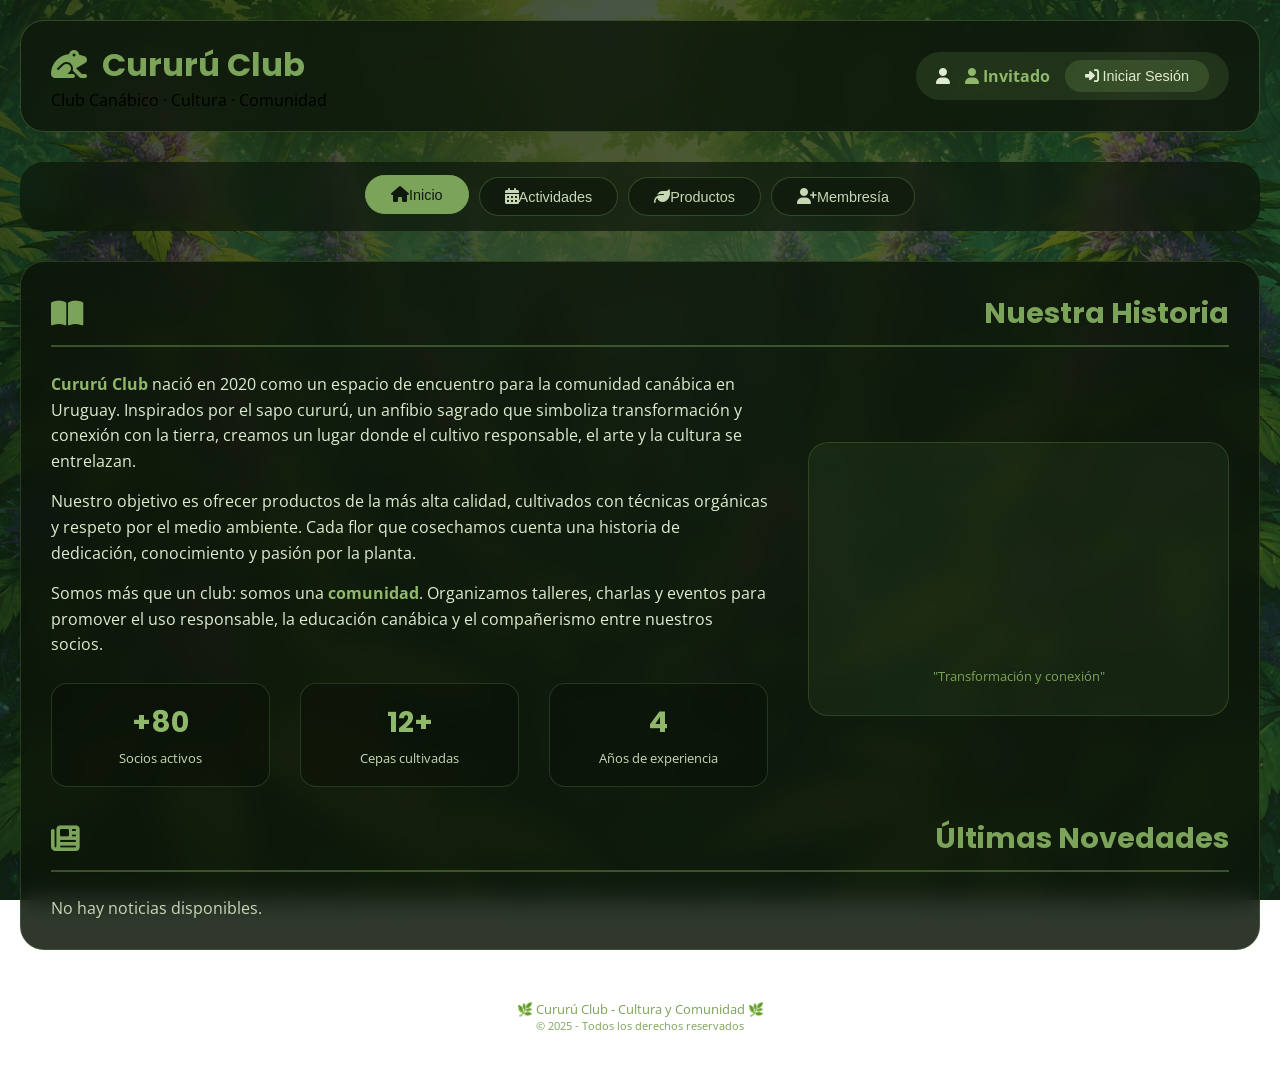
==== commit 9497798c: "feat: add app-like mobile layout for club sites" ====
--- a/clubes/cururu/index.html
+++ b/clubes/cururu/index.html
@@ -3,6 +3,9 @@
 <head>
     <meta charset="UTF-8">
     <meta name="viewport" content="width=device-width, initial-scale=1.0, viewport-fit=cover">
+    <meta name="theme-color" content="#2f4d23">
+    <meta name="apple-mobile-web-app-capable" content="yes">
+    <meta name="apple-mobile-web-app-status-bar-style" content="black-translucent">
     <title>Cururú Club - Club Canábico</title>
     
     <link href="https://fonts.googleapis.com/css2?family=Poppins:wght@400;500;600;700&family=Open+Sans:wght@300;400;600&display=swap" rel="stylesheet">
@@ -29,7 +32,13 @@
             background: linear-gradient(135deg, rgba(15, 30, 12, 0.8) 0%, rgba(25, 45, 20, 0.7) 100%);
             z-index: 0;
         }
-        .container { position: relative; z-index: 1; max-width: 1400px; margin: 0 auto; padding: 20px; }
+        .container {
+            position: relative;
+            z-index: 1;
+            max-width: 1400px;
+            margin: 0 auto;
+            padding: calc(20px + env(safe-area-inset-top)) 20px calc(28px + env(safe-area-inset-bottom)) 20px;
+        }
         .header {
             background: rgba(15, 25, 12, 0.85);
             backdrop-filter: blur(15px);
@@ -91,6 +100,7 @@
             transition: all 0.3s ease;
             font-size: 0.9rem;
         }
+        .nav-btn i { font-size: 1rem; }
         .nav-btn:hover, .nav-btn.active { background: #7ca35a; color: #0f190c; border-color: #7ca35a; transform: translateY(-2px); }
         .section {
             background: rgba(12, 22, 10, 0.85);
@@ -188,7 +198,53 @@
             padding: 20px;
             border: 2px solid #7ca35a;
         }
+        .modal-galeria { position: relative; margin-bottom: 20px; }
         .modal-imagen { width: 100%; max-height: 400px; object-fit: cover; border-radius: 16px; margin-bottom: 20px; }
+        .modal-galeria .modal-imagen { margin-bottom: 0; }
+        .modal-nav {
+            position: absolute;
+            top: 50%;
+            transform: translateY(-50%);
+            width: 42px;
+            height: 42px;
+            border: 0;
+            border-radius: 50%;
+            background: rgba(8, 15, 6, 0.78);
+            color: #e0ecd0;
+            font-size: 1.15rem;
+            cursor: pointer;
+            display: flex;
+            align-items: center;
+            justify-content: center;
+            transition: background 0.2s ease, transform 0.2s ease;
+        }
+        .modal-nav:hover { background: rgba(124, 163, 90, 0.95); color: #0f190c; }
+        .modal-nav.prev { left: 12px; }
+        .modal-nav.next { right: 12px; }
+        .modal-nav.hidden { display: none; }
+        .modal-thumbs {
+            display: flex;
+            gap: 10px;
+            justify-content: center;
+            flex-wrap: wrap;
+            margin-bottom: 18px;
+        }
+        .modal-thumb {
+            width: 58px;
+            height: 58px;
+            border-radius: 12px;
+            object-fit: cover;
+            border: 2px solid rgba(124, 163, 90, 0.3);
+            cursor: pointer;
+            opacity: 0.72;
+            transition: opacity 0.2s ease, border-color 0.2s ease, transform 0.2s ease;
+        }
+        .modal-thumb:hover,
+        .modal-thumb.active {
+            opacity: 1;
+            border-color: #7ca35a;
+            transform: translateY(-2px);
+        }
         .modal-titulo { font-family: 'Poppins', sans-serif; font-size: 1.5rem; color: #e0ecd0; }
         .modal-thc { display: inline-block; background: #7ca35a; color: #0f190c; padding: 5px 15px; border-radius: 20px; margin-top: 10px; }
         .cerrar-modal { position: absolute; top: 15px; right: 20px; color: #c8d8b5; font-size: 35px; cursor: pointer; }
@@ -315,6 +371,22 @@
         .mensaje-fecha { font-size: 0.7rem; color: #7ca35a; margin-bottom: 5px; }
         .mensaje-destino { font-size: 0.75rem; color: #8fb86a; margin-bottom: 5px; }
         .mensaje-texto { color: #e0ecd0; }
+        .info-proyecto-panel {
+            margin-top: 24px;
+            padding: 18px;
+            border: 1px solid rgba(124, 163, 90, 0.28);
+            border-radius: 18px;
+            background: rgba(8, 15, 6, 0.55);
+        }
+        .info-proyecto-pre {
+            margin: 0;
+            white-space: pre-wrap;
+            word-break: break-word;
+            color: #dbe7cf;
+            font-family: Consolas, 'Courier New', monospace;
+            font-size: 0.92rem;
+            line-height: 1.6;
+        }
         
         .nav-admin-bar, .nav-maestro-bar {
             background: rgba(20, 30, 18, 0.6);
@@ -384,6 +456,14 @@
             border: 2px solid #7ca35a;
         }
         @media (max-width: 768px) {
+            body { background-attachment: scroll; }
+            .container {
+                padding:
+                    calc(18px + env(safe-area-inset-top))
+                    14px
+                    calc(118px + env(safe-area-inset-bottom))
+                    14px;
+            }
             .nav-admin-bar, .nav-maestro-bar { border-radius: 28px; padding: 10px 15px; gap: 8px; }
             .nav-admin-btn, .nav-maestro-btn { padding: 8px 18px; font-size: 0.85rem; }
             .noticias-grid { grid-template-columns: 1fr; }
@@ -391,7 +471,113 @@
             .form-group.full-width { grid-column: span 1; }
             .calendario-grid { grid-template-columns: 1fr; }
             .form-grid { grid-template-columns: 1fr; }
-            .header { flex-direction: column; text-align: center; }
+            .header {
+                position: sticky;
+                top: calc(10px + env(safe-area-inset-top));
+                z-index: 1200;
+                flex-direction: row;
+                align-items: flex-start;
+                text-align: left;
+                gap: 12px;
+                margin-bottom: 16px;
+                padding: 12px 14px;
+                border-radius: 26px;
+                background: rgba(15, 25, 12, 0.92);
+                box-shadow: 0 18px 42px rgba(0, 0, 0, 0.22);
+            }
+            .logo { flex: 1; min-width: 0; }
+            .logo h1 { font-size: 1.45rem; }
+            .logo p {
+                font-size: 0.78rem;
+                color: #b8c8a5;
+                line-height: 1.35;
+                max-width: 24ch;
+            }
+            .user-info {
+                width: auto;
+                min-width: 0;
+                justify-content: flex-end;
+                padding: 8px 10px;
+                gap: 8px;
+                border-radius: 18px;
+            }
+            .user-info span {
+                max-width: 84px;
+                overflow: hidden;
+                text-overflow: ellipsis;
+            }
+            .btn-inicio, .btn-cerrar {
+                width: auto;
+                min-width: 44px;
+                padding: 10px 12px;
+                border-radius: 14px;
+            }
+            .btn-inicio, .btn-cerrar { font-size: 0; }
+            .btn-inicio i, .btn-cerrar i {
+                margin: 0;
+                font-size: 1rem;
+            }
+            .nav-container {
+                position: fixed;
+                left: 14px;
+                right: 14px;
+                bottom: calc(12px + env(safe-area-inset-bottom));
+                z-index: 1400;
+                display: grid;
+                grid-template-columns: repeat(4, minmax(0, 1fr));
+                gap: 10px;
+                padding: 10px;
+                margin-bottom: 0;
+                border-radius: 28px;
+                background: rgba(12, 22, 10, 0.92);
+                border: 1px solid rgba(100, 140, 75, 0.24);
+                box-shadow: 0 20px 40px rgba(0, 0, 0, 0.3);
+            }
+            .nav-btn {
+                text-align: center;
+                padding: 10px 6px;
+                font-size: 0.72rem;
+                min-height: 68px;
+                border-radius: 18px;
+                display: flex;
+                flex-direction: column;
+                justify-content: center;
+                align-items: center;
+                gap: 6px;
+                white-space: normal;
+                line-height: 1.1;
+            }
+            .section {
+                padding: 22px 18px;
+                border-radius: 26px;
+                min-height: calc(100dvh - 210px);
+            }
+            .modal {
+                align-items: flex-end;
+                padding: 0;
+            }
+            .modal-content {
+                width: 100%;
+                max-width: 100%;
+                max-height: 88dvh;
+                margin-top: auto;
+                border-radius: 26px 26px 0 0;
+                padding: 16px 16px calc(20px + env(safe-area-inset-bottom));
+            }
+            .modal-nav { width: 36px; height: 36px; font-size: 1rem; }
+            .modal-thumb { width: 48px; height: 48px; }
+        }
+        @media (max-width: 520px) {
+            .header {
+                padding: 10px 12px;
+                border-radius: 22px;
+            }
+            .section {
+                padding: 18px 14px;
+                border-radius: 20px;
+            }
+            .section-title { font-size: 1.2rem; gap: 8px; }
+            .nav-btn i { font-size: 1rem; }
         }
     </style>
 </head>
@@ -411,13 +597,13 @@
     </div>
     
     <div class="nav-container" id="navContainer">
-        <button class="nav-btn active" data-section="inicio">🏠 Inicio</button>
-        <button class="nav-btn" data-section="actividades">📅 Actividades</button>
-        <button class="nav-btn" data-section="productos">🌿 Productos</button>
-        <button class="nav-btn" data-section="membresia">📋 Solicitar Membresía</button>
-        <button class="nav-btn socio-only" data-section="reservas" style="display: none;">📦 Mis Reservas</button>
-        <button class="nav-btn admin-only" data-section="admin" style="display: none;">⚙️ Administrar</button>
-        <button class="nav-btn maestro-only" data-section="maestro" style="display: none;">👑 Maestro</button>
+        <button class="nav-btn active" data-section="inicio"><i class="fas fa-house"></i><span>Inicio</span></button>
+        <button class="nav-btn" data-section="actividades"><i class="fas fa-calendar-alt"></i><span>Actividades</span></button>
+        <button class="nav-btn" data-section="productos"><i class="fas fa-leaf"></i><span>Productos</span></button>
+        <button class="nav-btn" data-section="membresia"><i class="fas fa-user-plus"></i><span>Membresía</span></button>
+        <button class="nav-btn socio-only" data-section="reservas" style="display: none;"><i class="fas fa-box"></i><span>Reservas</span></button>
+        <button class="nav-btn admin-only" data-section="admin" style="display: none;"><i class="fas fa-sliders"></i><span>Admin</span></button>
+        <button class="nav-btn maestro-only" data-section="maestro" style="display: none;"><i class="fas fa-crown"></i><span>Maestro</span></button>
     </div>
     
     <!-- INICIO -->
@@ -594,7 +780,12 @@
 <div id="productoModal" class="modal">
     <div class="modal-content">
         <span class="cerrar-modal">&times;</span>
-        <img id="modalImagen" class="modal-imagen" src="" alt="">
+        <div class="modal-galeria">
+            <button type="button" id="modalPrev" class="modal-nav prev hidden" aria-label="Imagen anterior">&#10094;</button>
+            <img id="modalImagen" class="modal-imagen" src="" alt="">
+            <button type="button" id="modalNext" class="modal-nav next hidden" aria-label="Imagen siguiente">&#10095;</button>
+        </div>
+        <div id="modalThumbs" class="modal-thumbs"></div>
         <h2 id="modalTitulo" class="modal-titulo"></h2>
         <div id="modalCepa" class="modal-cepa"></div>
         <p id="modalDescripcion" class="modal-descripcion"></p>
@@ -614,7 +805,7 @@
                 <div class="form-group"><label>THC %</label><input type="number" step="0.1" id="editThc"></div>
                 <div class="form-group"><label>CBD %</label><input type="number" step="0.1" id="editCbd"></div>
                 <div class="form-group full-width"><label>Descripción</label><textarea id="editDescripcion" rows="3"></textarea></div>
-                <div class="form-group full-width"><label>URL Imagen</label><input type="text" id="editImagenUrl" placeholder="https://ejemplo.com/imagen.jpg"></div>
+                <div class="form-group full-width"><label>URL Imagen</label><input type="text" id="editImagenUrl" placeholder="https://ejemplo.com/imagen.jpg, https://ejemplo.com/imagen-2.jpg"></div>
             </div>
             <div style="display: flex; gap: 10px; justify-content: flex-end; margin-top: 20px;">
                 <button type="button" class="btn-submit" onclick="cerrarEditProducto()">Cancelar</button>
@@ -1098,6 +1289,75 @@
     document.querySelector('.cerrar-modal')?.addEventListener('click', () => document.getElementById('productoModal').style.display = 'none');
     window.onclick = function(e) { if (e.target == document.getElementById('productoModal')) document.getElementById('productoModal').style.display = 'none'; };
     
+    let modalImagenes = [];
+    let modalImagenIndex = 0;
+
+    function obtenerImagenesProducto(producto) {
+        const urls = String(producto.imagen_url || '')
+            .split(/[\n,]+/)
+            .map(url => url.trim())
+            .filter(Boolean);
+        if (urls.length) return urls;
+
+        switch ((producto.nombre || '').toLowerCase()) {
+            case 'cururÃº dream':
+            case 'cururu dream':
+                return ['assets/images/cururu-dream.jpg'];
+            case 'sapo kush':
+                return ['assets/images/sapo-kush.jpg'];
+            case 'rana verde':
+            case 'rana kush':
+                return ['assets/images/rana-verde.jpg'];
+            default:
+                return ['assets/images/cururu-dream.jpg'];
+        }
+    }
+
+    function renderModalGaleria() {
+        const imagenEl = document.getElementById('modalImagen');
+        const thumbsEl = document.getElementById('modalThumbs');
+        const prevEl = document.getElementById('modalPrev');
+        const nextEl = document.getElementById('modalNext');
+        if (!imagenEl || !thumbsEl || !prevEl || !nextEl || !modalImagenes.length) return;
+
+        imagenEl.src = modalImagenes[modalImagenIndex];
+        imagenEl.alt = `Imagen ${modalImagenIndex + 1} de ${modalImagenes.length}`;
+        prevEl.classList.toggle('hidden', modalImagenes.length <= 1);
+        nextEl.classList.toggle('hidden', modalImagenes.length <= 1);
+
+        thumbsEl.innerHTML = modalImagenes.length > 1
+            ? modalImagenes.map((url, index) => `<img src="${url}" class="modal-thumb ${index === modalImagenIndex ? 'active' : ''}" data-index="${index}" alt="Vista ${index + 1}">`).join('')
+            : '';
+
+        thumbsEl.querySelectorAll('.modal-thumb').forEach((thumb) => {
+            thumb.addEventListener('click', () => {
+                modalImagenIndex = parseInt(thumb.dataset.index, 10) || 0;
+                renderModalGaleria();
+            });
+        });
+    }
+
+    function cambiarImagenModal(direccion) {
+        if (modalImagenes.length <= 1) return;
+        modalImagenIndex = (modalImagenIndex + direccion + modalImagenes.length) % modalImagenes.length;
+        renderModalGaleria();
+    }
+
+    abrirModal = function(producto) {
+        modalImagenes = obtenerImagenesProducto(producto);
+        modalImagenIndex = 0;
+        renderModalGaleria();
+        document.getElementById('modalTitulo').textContent = producto.nombre;
+        document.getElementById('modalCepa').textContent = producto.cepa || 'Cepa especial';
+        document.getElementById('modalDescripcion').textContent = producto.descripcion || 'Sin descripciÃ³n';
+        document.getElementById('modalThc').textContent = `THC: ${producto.thc_porcentaje || '?'}% | CBD: ${producto.cbd_porcentaje || '?'}%`;
+        document.getElementById('productoModal').style.display = 'flex';
+    };
+    
+    document.querySelector('#productoModal .cerrar-modal')?.addEventListener('click', () => document.getElementById('productoModal').style.display = 'none');
+    document.getElementById('modalPrev')?.addEventListener('click', () => cambiarImagenModal(-1));
+    document.getElementById('modalNext')?.addEventListener('click', () => cambiarImagenModal(1));
+    
     // ==================== RESERVAS SOCIO ====================
     async function cargarReservasSocio() {
         if (!socioData) return;
@@ -1248,7 +1508,7 @@
         const productos = await obtenerProductos();
         if (!productos || productos.length === 0) { container.innerHTML = '<div class="loading">No hay productos</div>'; return; }
         container.innerHTML = `
-            <form id="formProductoAdmin"><h3>🌱 Nuevo Producto</h3><div class="form-grid"><div class="form-group full-width"><input type="text" id="productoNombreAdmin" placeholder="Nombre" required></div><div class="form-group"><input type="text" id="productoCepaAdmin" placeholder="Cepa"></div><div class="form-group"><input type="number" step="0.1" id="productoThcAdmin" placeholder="THC %"></div><div class="form-group"><input type="number" step="0.1" id="productoCbdAdmin" placeholder="CBD %"></div><div class="form-group full-width"><textarea id="productoDescripcionAdmin" rows="3" placeholder="Descripción"></textarea></div><div class="form-group full-width"><input type="text" id="productoImagenAdmin" placeholder="URL de la imagen (opcional)"></div></div><button type="submit" class="btn-submit">Agregar</button></form><hr><div id="productosAdminLista"><table class="tabla-datos"><thead><th>Nombre</th><th>Cepa</th><th>THC</th><th>CBD</th><th>Imagen</th><th>Acciones</th></thead><tbody>${productos.map(prod => `<tr>
+            <form id="formProductoAdmin"><h3>🌱 Nuevo Producto</h3><div class="form-grid"><div class="form-group full-width"><input type="text" id="productoNombreAdmin" placeholder="Nombre" required></div><div class="form-group"><input type="text" id="productoCepaAdmin" placeholder="Cepa"></div><div class="form-group"><input type="number" step="0.1" id="productoThcAdmin" placeholder="THC %"></div><div class="form-group"><input type="number" step="0.1" id="productoCbdAdmin" placeholder="CBD %"></div><div class="form-group full-width"><textarea id="productoDescripcionAdmin" rows="3" placeholder="Descripción"></textarea></div><div class="form-group full-width"><input type="text" id="productoImagenAdmin" placeholder="Una o varias URLs, separadas por coma"></div></div><button type="submit" class="btn-submit">Agregar</button></form><hr><div id="productosAdminLista"><table class="tabla-datos"><thead><th>Nombre</th><th>Cepa</th><th>THC</th><th>CBD</th><th>Imagen</th><th>Acciones</th></thead><tbody>${productos.map(prod => `<tr>
                 <td>${escapeHtml(prod.nombre)}</td>
                 <td>${escapeHtml(prod.cepa || '-')}</td>
                 <td>${prod.thc_porcentaje || '-'}%</td>
@@ -1495,7 +1755,7 @@
     async function cargarMaestroProductos() {
         const container = document.getElementById('maestro-productos');
         const p = await obtenerProductos();
-        container.innerHTML = `<h3 style="color:#e0ecd0;">🌿 Gestión de Productos</h3><form id="formProductoMaestro"><div class="form-grid"><div class="form-group full-width"><input type="text" id="prodNombreMaestro" placeholder="Nombre" required></div><div class="form-group"><input type="text" id="prodCepaMaestro" placeholder="Cepa"></div><div class="form-group"><input type="number" step="0.1" id="prodThcMaestro" placeholder="THC %"></div><div class="form-group"><input type="number" step="0.1" id="prodCbdMaestro" placeholder="CBD %"></div><div class="form-group full-width"><textarea id="prodDescMaestro" rows="3" placeholder="Descripción"></textarea></div><div class="form-group full-width"><input type="text" id="prodImagenMaestro" placeholder="URL de la imagen (opcional)"></div></div><button type="submit" class="btn-submit">Agregar Producto</button></form><hr><div id="productosMaestroLista"><table class="tabla-datos"><thead><th>Nombre</th><th>Cepa</th><th>THC</th><th>CBD</th><th>Imagen</th><th>Acciones</th></thead><tbody>${p.map(prod => `<tr>
+        container.innerHTML = `<h3 style="color:#e0ecd0;">🌿 Gestión de Productos</h3><form id="formProductoMaestro"><div class="form-grid"><div class="form-group full-width"><input type="text" id="prodNombreMaestro" placeholder="Nombre" required></div><div class="form-group"><input type="text" id="prodCepaMaestro" placeholder="Cepa"></div><div class="form-group"><input type="number" step="0.1" id="prodThcMaestro" placeholder="THC %"></div><div class="form-group"><input type="number" step="0.1" id="prodCbdMaestro" placeholder="CBD %"></div><div class="form-group full-width"><textarea id="prodDescMaestro" rows="3" placeholder="Descripción"></textarea></div><div class="form-group full-width"><input type="text" id="prodImagenMaestro" placeholder="Una o varias URLs, separadas por coma"></div></div><button type="submit" class="btn-submit">Agregar Producto</button></form><hr><div id="productosMaestroLista"><table class="tabla-datos"><thead><th>Nombre</th><th>Cepa</th><th>THC</th><th>CBD</th><th>Imagen</th><th>Acciones</th></thead><tbody>${p.map(prod => `<tr>
                 <td>${escapeHtml(prod.nombre)}</td>
                 <td>${escapeHtml(prod.cepa || '-')}</td>
                 <td>${prod.thc_porcentaje || '-'}%</td>
@@ -1628,6 +1888,26 @@
         await cargarConfiguracion();
         container.innerHTML = `<h3 style="color:#e0ecd0;">⚙️ Configuración del Sistema</h3><div class="form-grid"><div class="form-group"><label>Horas límite para primer jueves (h)</label><input type="number" id="confHorasPrimer" value="${configSistema.horasLimitePrimer}"></div><div class="form-group"><label>Horas límite para último jueves (h)</label><input type="number" id="confHorasUltimo" value="${configSistema.horasLimiteUltimo}"></div><div class="form-group full-width"><button class="btn-submit" onclick="guardarConfigMaestro()">Guardar Configuración</button></div></div>`;
     }
+    const cargarMaestroConfigBase = cargarMaestroConfig;
+    cargarMaestroConfig = async function() {
+        await cargarMaestroConfigBase();
+        const container = document.getElementById('maestro-config');
+        if (!container) return;
+
+        let datosProyecto = 'No se pudo cargar datos-importantes.txt';
+        try {
+            const response = await fetch('datos-importantes.txt', { cache: 'no-store' });
+            if (response.ok) datosProyecto = await response.text();
+        } catch (error) {
+            console.error('Error cargando datos importantes:', error);
+        }
+
+        container.insertAdjacentHTML(
+            'beforeend',
+            `<div class="info-proyecto-panel"><h3 style="color:#e0ecd0; margin-bottom: 12px;">Datos importantes del proyecto</h3><pre class="info-proyecto-pre">${escapeHtml(datosProyecto)}</pre></div>`
+        );
+    };
+
     window.guardarConfigMaestro = async () => {
         const horasPrimer = document.getElementById('confHorasPrimer').value;
         const horasUltimo = document.getElementById('confHorasUltimo').value;
@@ -1994,4 +2274,4 @@
     });
 </script>
 </body>
-</html>+</html>
